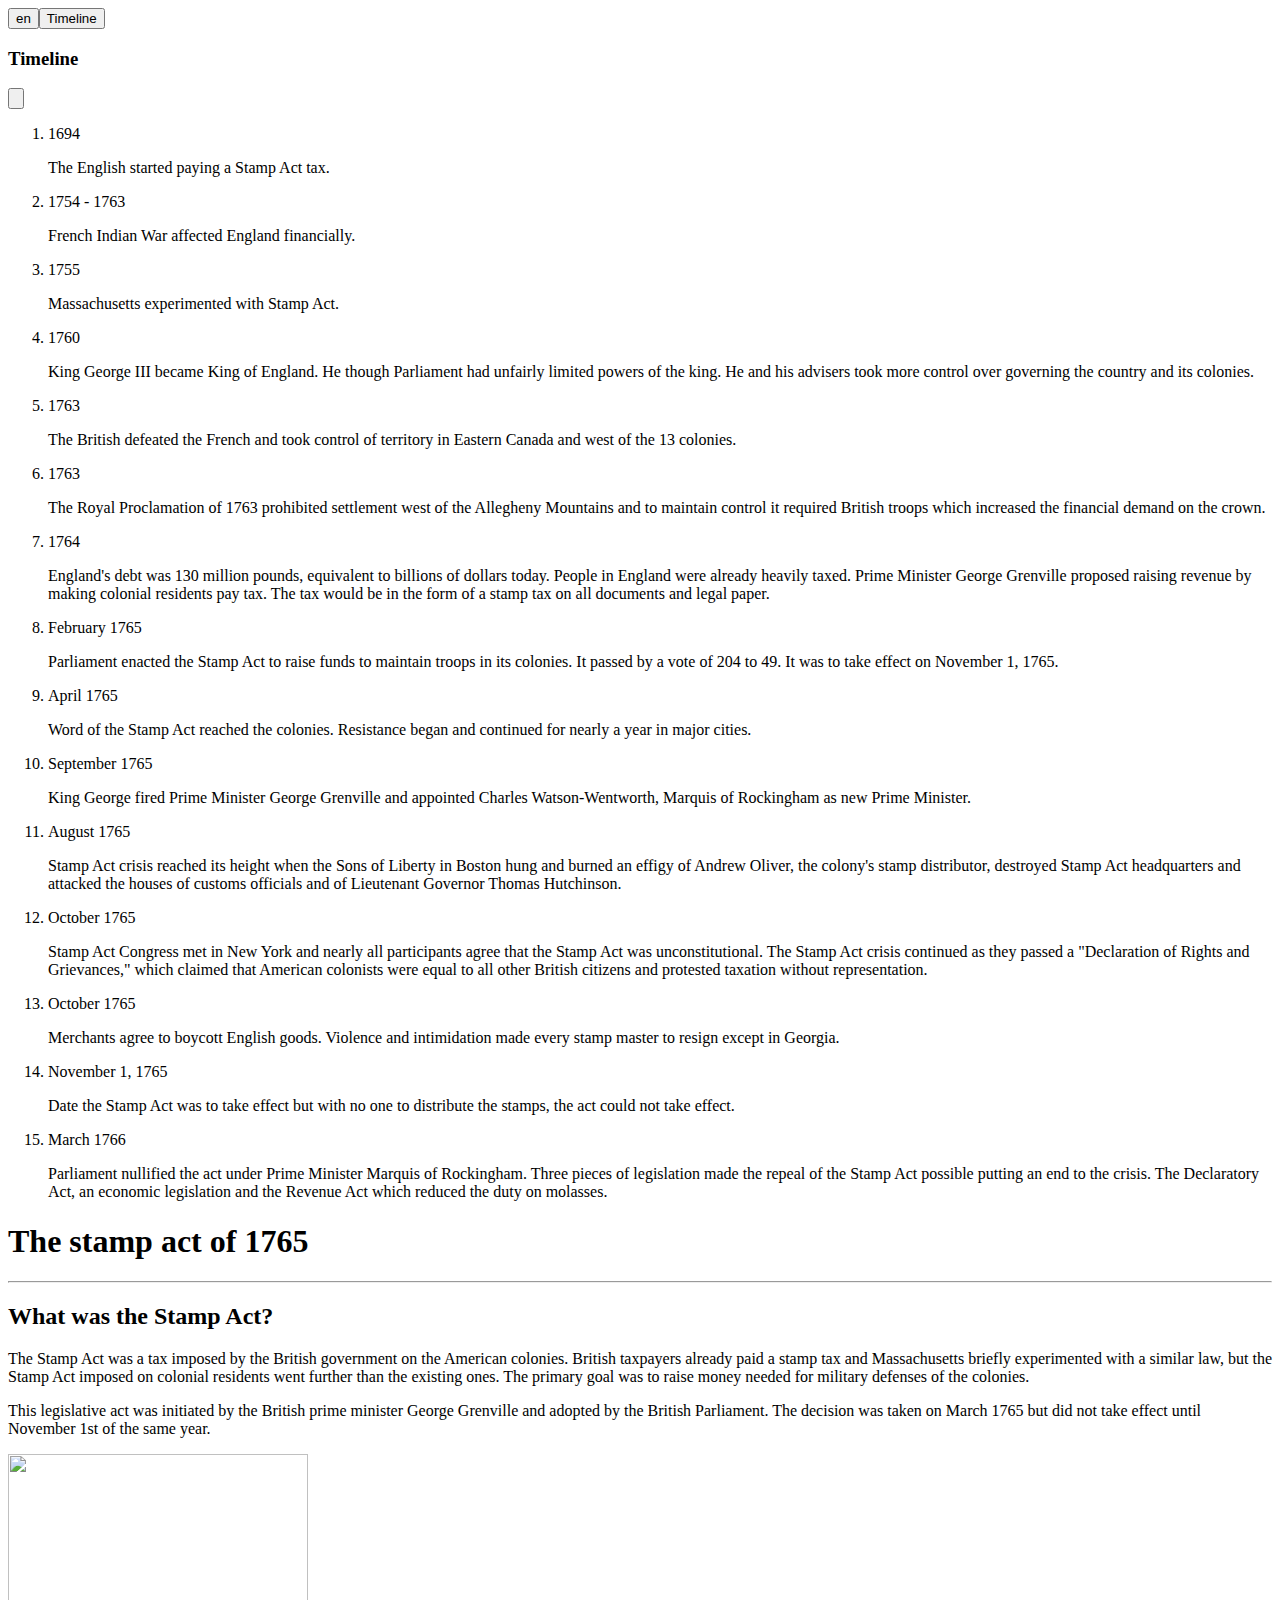
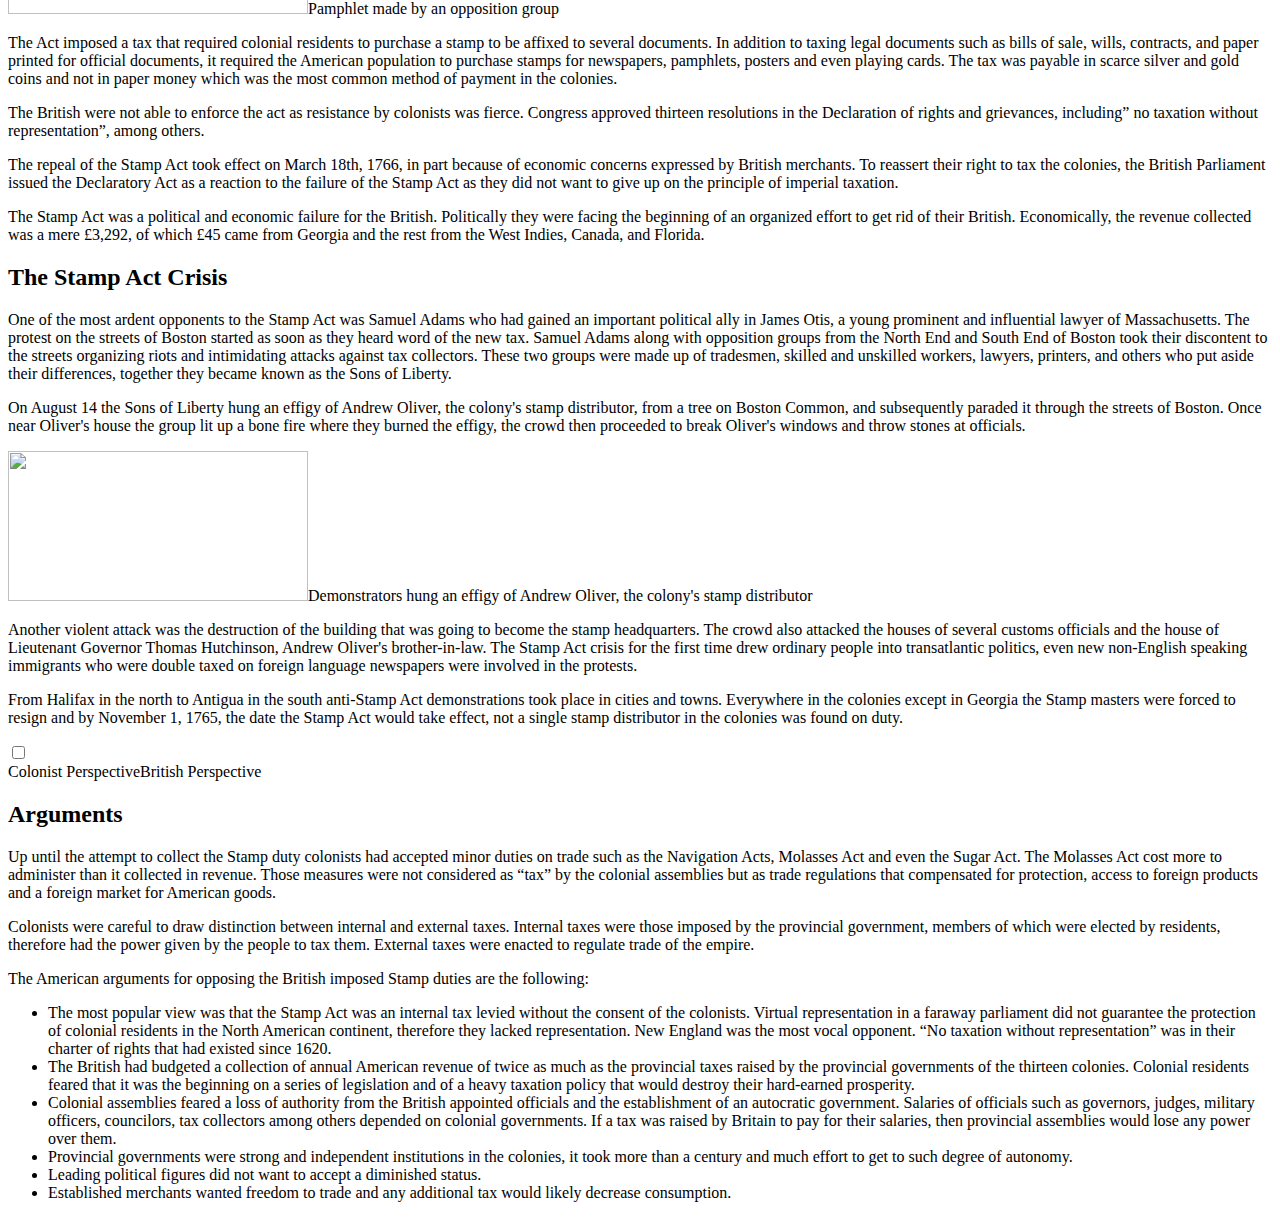
==== index.html @ 54abba81 "Add files via upload" ====
<!DOCTYPE html><html lang="en"><head><meta charSet="utf-8"/><meta name="viewport" content="width=device-width, initial-scale=1"/><link rel="stylesheet" href="/_next/static/css/0689f781d659d242.css" crossorigin="" data-precedence="next"/><link rel="stylesheet" href="/_next/static/css/688a9a206cc1bc36.css" crossorigin="" data-precedence="next"/><link rel="preload" as="script" fetchPriority="low" href="/_next/static/chunks/webpack-dbb4dcdb8c41336b.js" crossorigin=""/><script src="/_next/static/chunks/fd9d1056-8694cfbdb5e70934.js" async="" crossorigin=""></script><script src="/_next/static/chunks/938-66af11d7ed139218.js" async="" crossorigin=""></script><script src="/_next/static/chunks/main-app-c7d48d15ab368534.js" async="" crossorigin=""></script><script src="/_next/static/chunks/890-fb00c95ef7a32b62.js" async=""></script><script src="/_next/static/chunks/368-fab481331f37215b.js" async=""></script><script src="/_next/static/chunks/app/page-f4590b560f188d69.js" async=""></script><script src="/_next/static/chunks/app/layout-08ededf517c34bcc.js" async=""></script><title>The stamp act of 1765</title><meta name="description" content="A website about the stamp act."/><link rel="icon" href="/favicon.ico" type="image/x-icon" sizes="167x192"/><script src="/_next/static/chunks/polyfills-c67a75d1b6f99dc8.js" crossorigin="" noModule=""></script></head><body class="text-gray-800"><button class="select-none w-10 h-8 fixed uppercase top-4 left-4 border-2 border-gray-500 rounded bg-gray-100 hover:border-blue-500 hover:border-[3px]">en</button><button class="block fixed top-4 right-4 text-white bg-blue-700 hover:bg-blue-800 font-medium rounded-lg text-sm px-5 py-2.5 text-center" type="button">Timeline</button><div class="__className_e66fe9 hidden"><div class="flex overflow-y-auto overflow-x-hidden fixed top-0 right-0 left-0 z-50 justify-center items-center w-full md:inset-0 h-full bg-black bg-opacity-35"><div class="relative p-4 w-full max-w-4xl"><div class="relative bg-white rounded-lg shadow"><div class="flex items-center justify-between p-4 border-b rounded-t"><h3 class="text-xl font-semibold text-gray-900">Timeline</h3><button type="button" class="text-gray-400 bg-transparent hover:bg-gray-200 hover:text-gray-900 rounded-lg text-sm w-8 h-8 ms-auto inline-flex justify-center items-center"><svg class="w-3 h-3" aria-hidden="true" xmlns="http://www.w3.org/2000/svg" fill="none" viewBox="0 0 14 14"><path stroke="currentColor" stroke-linecap="round" stroke-linejoin="round" stroke-width="2" d="m1 1 6 6m0 0 6 6M7 7l6-6M7 7l-6 6"></path></svg></button></div><div class="p-4 pt-8 space-y-4 overflow-y-scroll max-h-[32rem] mx-6 no-scrollbar"><ol class="relative border-s border-gray-300"><li class="mb-8 ms-4"><div class="absolute w-3 h-3 bg-gray-400 rounded-full mt-1.5 -start-1.5 border-2 border-white"></div><time class="mb-1 text-sm font-normal leading-none text-gray-400">1694</time><p class="text-base font-normal text-gray-500">The English started paying a Stamp Act tax.</p></li><li class="mb-8 ms-4"><div class="absolute w-3 h-3 bg-gray-400 rounded-full mt-1.5 -start-1.5 border-2 border-white"></div><time class="mb-1 text-sm font-normal leading-none text-gray-400">1754 - 1763</time><p class="text-base font-normal text-gray-500">French Indian War affected England financially.</p></li><li class="mb-8 ms-4"><div class="absolute w-3 h-3 bg-gray-400 rounded-full mt-1.5 -start-1.5 border-2 border-white"></div><time class="mb-1 text-sm font-normal leading-none text-gray-400">1755</time><p class="text-base font-normal text-gray-500">Massachusetts experimented with Stamp Act.</p></li><li class="mb-8 ms-4"><div class="absolute w-3 h-3 bg-gray-400 rounded-full mt-1.5 -start-1.5 border-2 border-white"></div><time class="mb-1 text-sm font-normal leading-none text-gray-400">1760</time><p class="text-base font-normal text-gray-500">King George III became King of England. He though Parliament had unfairly limited powers of the king. He and his advisers took more control over governing the country and its colonies.</p></li><li class="mb-8 ms-4"><div class="absolute w-3 h-3 bg-gray-400 rounded-full mt-1.5 -start-1.5 border-2 border-white"></div><time class="mb-1 text-sm font-normal leading-none text-gray-400">1763</time><p class="text-base font-normal text-gray-500">The British defeated the French and took control of territory in Eastern Canada and west of the 13 colonies.</p></li><li class="mb-8 ms-4"><div class="absolute w-3 h-3 bg-gray-400 rounded-full mt-1.5 -start-1.5 border-2 border-white"></div><time class="mb-1 text-sm font-normal leading-none text-gray-400">1763</time><p class="text-base font-normal text-gray-500">The Royal Proclamation of 1763 prohibited settlement west of the Allegheny Mountains and to maintain control it required British troops which increased the financial demand on the crown.</p></li><li class="mb-8 ms-4"><div class="absolute w-3 h-3 bg-gray-400 rounded-full mt-1.5 -start-1.5 border-2 border-white"></div><time class="mb-1 text-sm font-normal leading-none text-gray-400">1764</time><p class="text-base font-normal text-gray-500">England&#x27;s debt was 130 million pounds, equivalent to billions of dollars today. People in England were already heavily taxed. Prime Minister George Grenville proposed raising revenue by making colonial residents pay tax. The tax would be in the form of a stamp tax on all documents and legal paper.</p></li><li class="mb-8 ms-4"><div class="absolute w-3 h-3 bg-gray-400 rounded-full mt-1.5 -start-1.5 border-2 border-white"></div><time class="mb-1 text-sm font-normal leading-none text-gray-400">February 1765</time><p class="text-base font-normal text-gray-500">Parliament enacted the Stamp Act to raise funds to maintain troops in its colonies. It passed by a vote of 204 to 49. It was to take effect on November 1, 1765.</p></li><li class="mb-8 ms-4"><div class="absolute w-3 h-3 bg-gray-400 rounded-full mt-1.5 -start-1.5 border-2 border-white"></div><time class="mb-1 text-sm font-normal leading-none text-gray-400">April 1765</time><p class="text-base font-normal text-gray-500">Word of the Stamp Act reached the colonies. Resistance began and continued for nearly a year in major cities.</p></li><li class="mb-8 ms-4"><div class="absolute w-3 h-3 bg-gray-400 rounded-full mt-1.5 -start-1.5 border-2 border-white"></div><time class="mb-1 text-sm font-normal leading-none text-gray-400">September 1765</time><p class="text-base font-normal text-gray-500">King George fired Prime Minister George Grenville and appointed Charles Watson-Wentworth, Marquis of Rockingham as new Prime Minister.</p></li><li class="mb-8 ms-4"><div class="absolute w-3 h-3 bg-gray-400 rounded-full mt-1.5 -start-1.5 border-2 border-white"></div><time class="mb-1 text-sm font-normal leading-none text-gray-400">August 1765</time><p class="text-base font-normal text-gray-500">Stamp Act crisis reached its height when the Sons of Liberty in Boston hung and burned an effigy of Andrew Oliver, the colony&#x27;s stamp distributor, destroyed Stamp Act headquarters and attacked the houses of customs officials and of Lieutenant Governor Thomas Hutchinson.</p></li><li class="mb-8 ms-4"><div class="absolute w-3 h-3 bg-gray-400 rounded-full mt-1.5 -start-1.5 border-2 border-white"></div><time class="mb-1 text-sm font-normal leading-none text-gray-400">October 1765</time><p class="text-base font-normal text-gray-500">Stamp Act Congress met in New York and nearly all participants agree that the Stamp Act was unconstitutional. The Stamp Act crisis continued as they passed a &quot;Declaration of Rights and Grievances,&quot; which claimed that American colonists were equal to all other British citizens and protested taxation without representation.</p></li><li class="mb-8 ms-4"><div class="absolute w-3 h-3 bg-gray-400 rounded-full mt-1.5 -start-1.5 border-2 border-white"></div><time class="mb-1 text-sm font-normal leading-none text-gray-400">October 1765</time><p class="text-base font-normal text-gray-500">Merchants agree to boycott English goods. Violence and intimidation made every stamp master to resign except in Georgia.</p></li><li class="mb-8 ms-4"><div class="absolute w-3 h-3 bg-gray-400 rounded-full mt-1.5 -start-1.5 border-2 border-white"></div><time class="mb-1 text-sm font-normal leading-none text-gray-400">November 1, 1765</time><p class="text-base font-normal text-gray-500">Date the Stamp Act was to take effect but with no one to distribute the stamps, the act could not take effect.</p></li><li class="mb-8 ms-4"><div class="absolute w-3 h-3 bg-gray-400 rounded-full mt-1.5 -start-1.5 border-2 border-white"></div><time class="mb-1 text-sm font-normal leading-none text-gray-400">March 1766</time><p class="text-base font-normal text-gray-500">Parliament nullified the act under Prime Minister Marquis of Rockingham. Three pieces of legislation made the repeal of the Stamp Act possible putting an end to the crisis. The Declaratory Act, an economic legislation and the Revenue Act which reduced the duty on molasses.</p></li></ol></div></div></div></div></div><main class="flex flex-col justify-center items-center py-20"><div class="__className_497750"><h1 class="uppercase text-5xl font-bold">The stamp act of 1765</h1></div><hr class="h-[2px] w-60 my-12 border-0 bg-gray-400 rounded"/><div class="__className_e66fe9"><div class="prose prose-gray"><h2>What was the Stamp Act?</h2><p>The Stamp Act was a tax imposed by the British government on the American colonies. British taxpayers already paid a stamp tax and Massachusetts briefly experimented with a similar law, but the Stamp Act imposed on colonial residents went further than the existing ones. The primary goal was to raise money needed for military defenses of the colonies.</p><p>This legislative act was initiated by the British prime minister George Grenville and adopted by the British Parliament. The decision was taken on March 1765 but did not take effect until November 1st of the same year.</p><div class="float-left mr-3 text-center text-wrap max-w-[300px] leading-tight"><img loading="lazy" width="300" height="160" decoding="async" data-nimg="1" class="rounded" style="color:transparent" srcSet="/_next/image?url=%2Fpamphlet.png&amp;w=384&amp;q=75 1x, /_next/image?url=%2Fpamphlet.png&amp;w=640&amp;q=75 2x" src="/_next/image?url=%2Fpamphlet.png&amp;w=640&amp;q=75"/><text class="italic text-sm">Pamphlet made by an opposition group</text></div><p>The Act imposed a tax that required colonial residents to purchase a stamp to be affixed to several documents. In addition to taxing legal documents such as bills of sale, wills, contracts, and paper printed for official documents, it required the American population to purchase stamps for newspapers, pamphlets, posters and even playing cards.  The tax was payable in scarce silver and gold coins and not in paper money which was the most common method of payment in the colonies.</p><p>The British were not able to enforce the act as resistance by colonists was fierce. Congress approved thirteen resolutions in the Declaration of rights and grievances, including” no taxation without representation”, among others.</p><p>The repeal of the Stamp Act took effect on March 18th, 1766, in part because of economic concerns expressed by British merchants. To reassert their right to tax the colonies, the British Parliament issued the Declaratory Act as a reaction to the failure of the Stamp Act as they did not want to give up on the principle of imperial taxation.</p><p>The Stamp Act was a political and economic failure for the British. Politically they were facing the beginning of an organized effort to get rid of their British. Economically, the revenue collected was a mere £3,292, of which £45 came from Georgia and the rest from the West Indies, Canada, and Florida.</p><h2>The Stamp Act Crisis</h2><p>One of the most ardent opponents to the Stamp Act was Samuel Adams who had gained an important political ally in James Otis, a young prominent and influential lawyer of Massachusetts. The protest on the streets of Boston started as soon as they heard word of the new tax. Samuel Adams along with opposition groups from the North End and South End of Boston took their discontent to the streets organizing riots and intimidating attacks against tax collectors. These two groups were made up of tradesmen, skilled and unskilled workers, lawyers, printers, and others who put aside their differences, together they became known as the Sons of Liberty.</p><p>On August 14 the Sons of Liberty hung an effigy of Andrew Oliver, the colony&#x27;s stamp distributor, from a tree on Boston Common, and subsequently paraded it through the streets of Boston. Once near Oliver&#x27;s house the group lit up a bone fire where they burned the effigy, the crowd then proceeded to break Oliver&#x27;s windows and throw stones at officials.</p><div class="float-right ml-3 text-center text-wrap max-w-[300px] leading-tight"><img loading="lazy" width="300" height="150" decoding="async" data-nimg="1" class="rounded" style="color:transparent" srcSet="/_next/image?url=%2Fcrisis.jpg&amp;w=384&amp;q=75 1x, /_next/image?url=%2Fcrisis.jpg&amp;w=640&amp;q=75 2x" src="/_next/image?url=%2Fcrisis.jpg&amp;w=640&amp;q=75"/><text class="italic text-sm">Demonstrators hung an effigy of Andrew Oliver, the colony&#x27;s stamp distributor</text></div><p>Another violent attack was the destruction of the building that was going to become the stamp headquarters. The crowd also attacked the houses of several customs officials and the house of Lieutenant Governor Thomas Hutchinson, Andrew Oliver&#x27;s brother-in-law. The Stamp Act crisis for the first time drew ordinary people into transatlantic politics, even new non-English speaking immigrants who were double taxed on foreign language newspapers were involved in the protests.</p><p>From Halifax in the north to Antigua in the south anti-Stamp Act demonstrations took place in cities and towns. Everywhere in the colonies except in Georgia the Stamp masters were forced to resign and by November 1, 1765, the date the Stamp Act would take effect, not a single stamp distributor in the colonies was found on duty.</p></div></div><div class="py-8"><label class="relative inline-flex items-center cursor-pointer mb-4"><input type="checkbox" class="sr-only peer" value=""/><div class="flex justify-strech w-80 h-7 py-[1px] bg-red-500 rounded peer peer-checked:after:translate-x-full after:content-[&#x27;&#x27;] after:absolute after:top-[2px] after:start-[2px] after:bg-white after:border-gray-200 after:border after:rounded after:h-6 after:w-[9.85rem] after:transition-all peer-checked:bg-blue-500"><span class="z-10 flex-1 text-center select-none">Colonist Perspective</span><span class="z-10 flex-1 text-center select-none">British Perspective</span></div></label></div><div class="__className_e66fe9"><div class="prose prose-gray"><h2>Arguments</h2><p>Up until the attempt to collect the Stamp duty colonists had accepted minor duties on trade such as the Navigation Acts, Molasses Act and even the Sugar Act. The Molasses Act cost more to administer than it collected in revenue. Those measures were not considered as “tax” by the colonial assemblies but as trade regulations that compensated for protection, access to foreign products and a foreign market for American goods.</p><p>Colonists were careful to draw distinction between internal and external taxes. Internal taxes were those imposed by the provincial government, members of which were elected by residents, therefore had the power given by the people to tax them. External taxes were enacted to regulate trade of the empire.</p><p>The American arguments for opposing the British imposed Stamp duties are the following:</p><ul class="marker:text-gray-500"><li>The most popular view was that the Stamp Act was an internal tax levied without the consent of the colonists. Virtual representation in a faraway parliament did not guarantee the protection of colonial residents in the North American continent, therefore they lacked representation. New England was the most vocal opponent. “No taxation without representation” was in their charter of rights that had existed since 1620.</li><li>The British had budgeted a collection of annual American revenue of twice as much as the provincial taxes raised by the provincial governments of the thirteen colonies. Colonial residents feared that it was the beginning on a series of legislation and of a heavy taxation policy that would destroy their hard-earned prosperity.</li><li>Colonial assemblies feared a loss of authority from the British appointed officials and the establishment of an autocratic government.  Salaries of officials such as governors, judges, military officers, councilors, tax collectors among others depended on colonial governments. If a tax was raised by Britain to pay for their salaries, then provincial assemblies would lose any power over them.</li><li>Provincial governments were strong and independent institutions in the colonies, it took more than a century and much effort to get to such degree of autonomy.</li><li>Leading political figures did not want to accept a diminished status.</li><li>Established merchants wanted freedom to trade and any additional tax would likely decrease consumption.</li></ul></div></div></main><script src="/_next/static/chunks/webpack-dbb4dcdb8c41336b.js" crossorigin="" async=""></script><script>(self.__next_f=self.__next_f||[]).push([0]);self.__next_f.push([2,null])</script><script>self.__next_f.push([1,"1:HL[\"/_next/static/css/0689f781d659d242.css\",\"style\",{\"crossOrigin\":\"\"}]\n0:\"$L2\"\n"])</script><script>self.__next_f.push([1,"3:HL[\"/_next/static/css/688a9a206cc1bc36.css\",\"style\",{\"crossOrigin\":\"\"}]\n"])</script><script>self.__next_f.push([1,"4:I[7690,[],\"\"]\n6:I[7831,[],\"\"]\n7:I[9154,[\"890\",\"static/chunks/890-fb00c95ef7a32b62.js\",\"368\",\"static/chunks/368-fab481331f37215b.js\",\"931\",\"static/chunks/app/page-f4590b560f188d69.js\"],\"\"]\n8:I[3890,[\"890\",\"static/chunks/890-fb00c95ef7a32b62.js\",\"185\",\"static/chunks/app/layout-08ededf517c34bcc.js\"],\"Provider\"]\n9:I[5613,[],\"\"]\na:I[1778,[],\"\"]\nc:I[8955,[],\"\"]\n"])</script><script>self.__next_f.push([1,"2:[[[\"$\",\"link\",\"0\",{\"rel\":\"stylesheet\",\"href\":\"/_next/static/css/0689f781d659d242.css\",\"precedence\":\"next\",\"crossOrigin\":\"\"}]],[\"$\",\"$L4\",null,{\"buildId\":\"sUIEGLhdnTBSguRv0knmg\",\"assetPrefix\":\"\",\"initialCanonicalUrl\":\"/\",\"initialTree\":[\"\",{\"children\":[\"__PAGE__\",{}]},\"$undefined\",\"$undefined\",true],\"initialSeedData\":[\"\",{\"children\":[\"__PAGE__\",{},[\"$L5\",[\"$\",\"$L6\",null,{\"propsForComponent\":{\"params\":{}},\"Component\":\"$7\",\"isStaticGeneration\":true}],null]]},[null,[\"$\",\"html\",null,{\"lang\":\"en\",\"children\":[\"$\",\"body\",null,{\"className\":\"text-gray-800\",\"children\":[\"$\",\"$L8\",null,{\"children\":[\"$\",\"$L9\",null,{\"parallelRouterKey\":\"children\",\"segmentPath\":[\"children\"],\"loading\":\"$undefined\",\"loadingStyles\":\"$undefined\",\"loadingScripts\":\"$undefined\",\"hasLoading\":false,\"error\":\"$undefined\",\"errorStyles\":\"$undefined\",\"errorScripts\":\"$undefined\",\"template\":[\"$\",\"$La\",null,{}],\"templateStyles\":\"$undefined\",\"templateScripts\":\"$undefined\",\"notFound\":[[\"$\",\"title\",null,{\"children\":\"404: This page could not be found.\"}],[\"$\",\"div\",null,{\"style\":{\"fontFamily\":\"system-ui,\\\"Segoe UI\\\",Roboto,Helvetica,Arial,sans-serif,\\\"Apple Color Emoji\\\",\\\"Segoe UI Emoji\\\"\",\"height\":\"100vh\",\"textAlign\":\"center\",\"display\":\"flex\",\"flexDirection\":\"column\",\"alignItems\":\"center\",\"justifyContent\":\"center\"},\"children\":[\"$\",\"div\",null,{\"children\":[[\"$\",\"style\",null,{\"dangerouslySetInnerHTML\":{\"__html\":\"body{color:#000;background:#fff;margin:0}.next-error-h1{border-right:1px solid rgba(0,0,0,.3)}@media (prefers-color-scheme:dark){body{color:#fff;background:#000}.next-error-h1{border-right:1px solid rgba(255,255,255,.3)}}\"}}],[\"$\",\"h1\",null,{\"className\":\"next-error-h1\",\"style\":{\"display\":\"inline-block\",\"margin\":\"0 20px 0 0\",\"padding\":\"0 23px 0 0\",\"fontSize\":24,\"fontWeight\":500,\"verticalAlign\":\"top\",\"lineHeight\":\"49px\"},\"children\":\"404\"}],[\"$\",\"div\",null,{\"style\":{\"display\":\"inline-block\"},\"children\":[\"$\",\"h2\",null,{\"style\":{\"fontSize\":14,\"fontWeight\":400,\"lineHeight\":\"49px\",\"margin\":0},\"children\":\"This page could not be found.\"}]}]]}]}]],\"notFoundStyles\":[],\"styles\":[[\"$\",\"link\",\"0\",{\"rel\":\"stylesheet\",\"href\":\"/_next/static/css/688a9a206cc1bc36.css\",\"precedence\":\"next\",\"crossOrigin\":\"\"}]]}]}]}]}],null]],\"initialHead\":[false,\"$Lb\"],\"globalErrorComponent\":\"$c\"}]]\n"])</script><script>self.__next_f.push([1,"b:[[\"$\",\"meta\",\"0\",{\"name\":\"viewport\",\"content\":\"width=device-width, initial-scale=1\"}],[\"$\",\"meta\",\"1\",{\"charSet\":\"utf-8\"}],[\"$\",\"title\",\"2\",{\"children\":\"The stamp act of 1765\"}],[\"$\",\"meta\",\"3\",{\"name\":\"description\",\"content\":\"A website about the stamp act.\"}],[\"$\",\"link\",\"4\",{\"rel\":\"icon\",\"href\":\"/favicon.ico\",\"type\":\"image/x-icon\",\"sizes\":\"167x192\"}]]\n5:null\n"])</script><script>self.__next_f.push([1,""])</script></body></html>
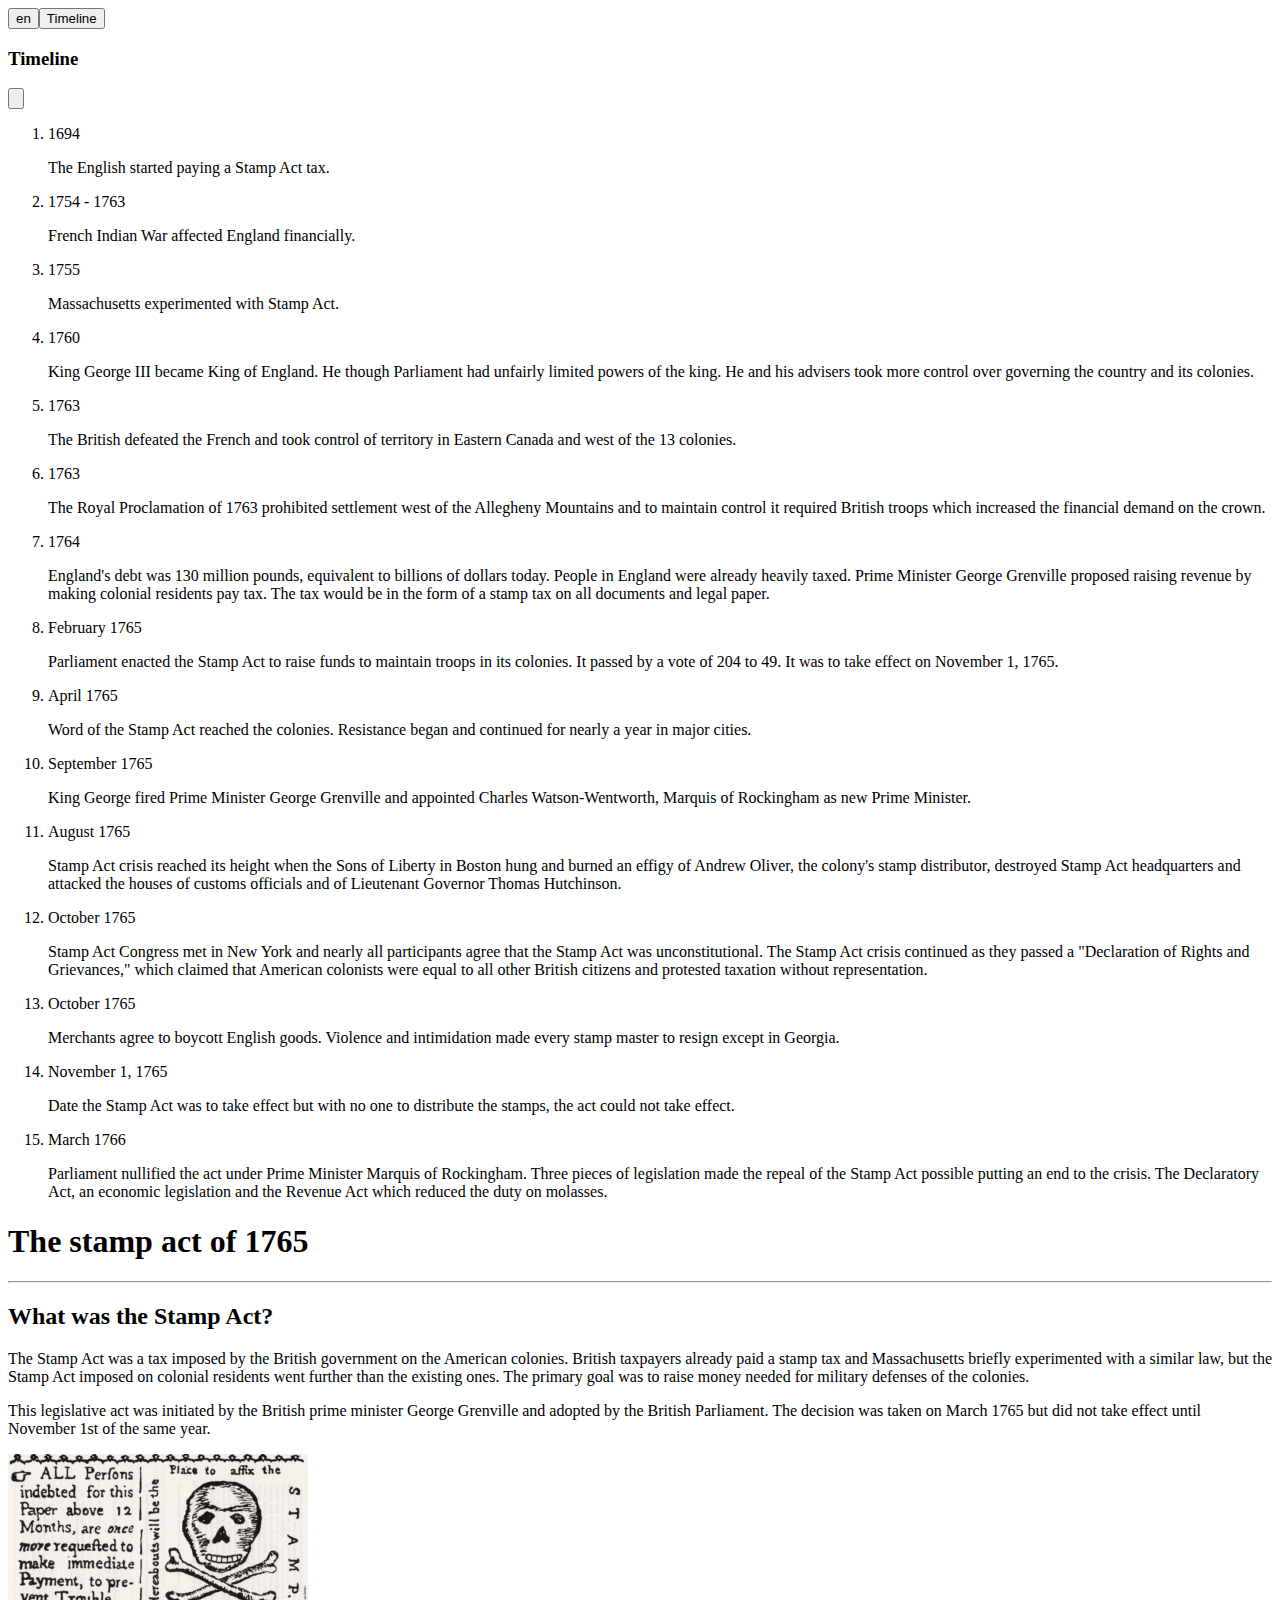
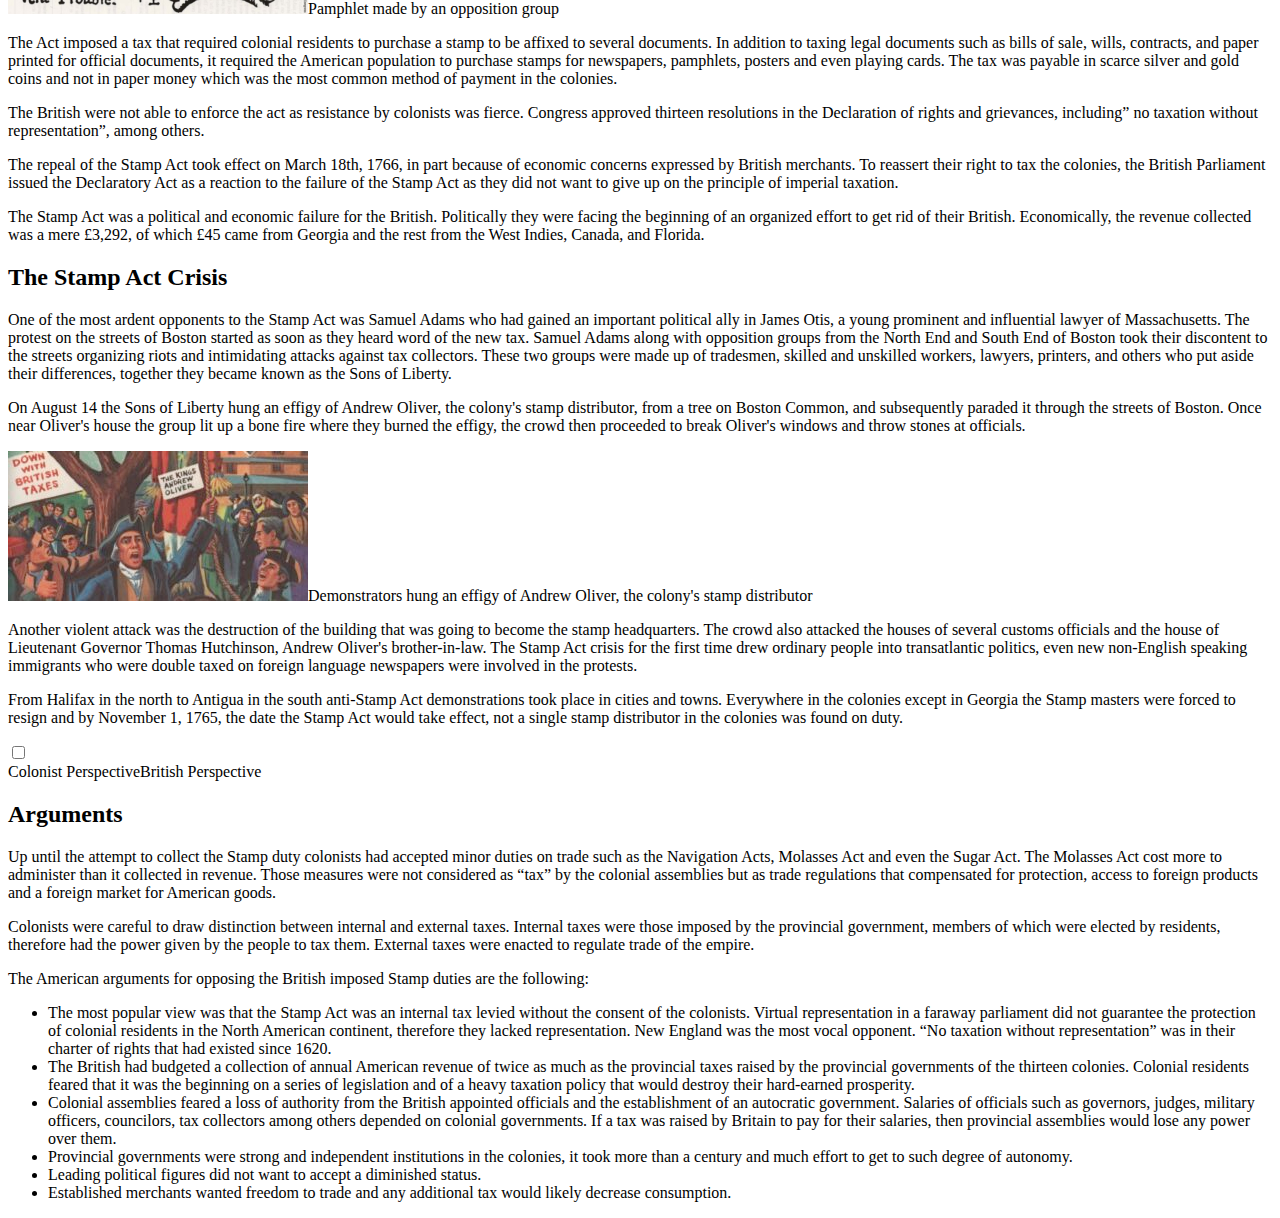
==== commit 8b6efdb7: "commit 3" ====
--- a/index.html
+++ b/index.html
@@ -1 +1 @@
-<!DOCTYPE html><html lang="en"><head><meta charSet="utf-8"/><meta name="viewport" content="width=device-width, initial-scale=1"/><link rel="stylesheet" href="/_next/static/css/0689f781d659d242.css" crossorigin="" data-precedence="next"/><link rel="stylesheet" href="/_next/static/css/688a9a206cc1bc36.css" crossorigin="" data-precedence="next"/><link rel="preload" as="script" fetchPriority="low" href="/_next/static/chunks/webpack-dbb4dcdb8c41336b.js" crossorigin=""/><script src="/_next/static/chunks/fd9d1056-8694cfbdb5e70934.js" async="" crossorigin=""></script><script src="/_next/static/chunks/938-66af11d7ed139218.js" async="" crossorigin=""></script><script src="/_next/static/chunks/main-app-c7d48d15ab368534.js" async="" crossorigin=""></script><script src="/_next/static/chunks/890-fb00c95ef7a32b62.js" async=""></script><script src="/_next/static/chunks/368-fab481331f37215b.js" async=""></script><script src="/_next/static/chunks/app/page-f4590b560f188d69.js" async=""></script><script src="/_next/static/chunks/app/layout-08ededf517c34bcc.js" async=""></script><title>The stamp act of 1765</title><meta name="description" content="A website about the stamp act."/><link rel="icon" href="/favicon.ico" type="image/x-icon" sizes="167x192"/><script src="/_next/static/chunks/polyfills-c67a75d1b6f99dc8.js" crossorigin="" noModule=""></script></head><body class="text-gray-800"><button class="select-none w-10 h-8 fixed uppercase top-4 left-4 border-2 border-gray-500 rounded bg-gray-100 hover:border-blue-500 hover:border-[3px]">en</button><button class="block fixed top-4 right-4 text-white bg-blue-700 hover:bg-blue-800 font-medium rounded-lg text-sm px-5 py-2.5 text-center" type="button">Timeline</button><div class="__className_e66fe9 hidden"><div class="flex overflow-y-auto overflow-x-hidden fixed top-0 right-0 left-0 z-50 justify-center items-center w-full md:inset-0 h-full bg-black bg-opacity-35"><div class="relative p-4 w-full max-w-4xl"><div class="relative bg-white rounded-lg shadow"><div class="flex items-center justify-between p-4 border-b rounded-t"><h3 class="text-xl font-semibold text-gray-900">Timeline</h3><button type="button" class="text-gray-400 bg-transparent hover:bg-gray-200 hover:text-gray-900 rounded-lg text-sm w-8 h-8 ms-auto inline-flex justify-center items-center"><svg class="w-3 h-3" aria-hidden="true" xmlns="http://www.w3.org/2000/svg" fill="none" viewBox="0 0 14 14"><path stroke="currentColor" stroke-linecap="round" stroke-linejoin="round" stroke-width="2" d="m1 1 6 6m0 0 6 6M7 7l6-6M7 7l-6 6"></path></svg></button></div><div class="p-4 pt-8 space-y-4 overflow-y-scroll max-h-[32rem] mx-6 no-scrollbar"><ol class="relative border-s border-gray-300"><li class="mb-8 ms-4"><div class="absolute w-3 h-3 bg-gray-400 rounded-full mt-1.5 -start-1.5 border-2 border-white"></div><time class="mb-1 text-sm font-normal leading-none text-gray-400">1694</time><p class="text-base font-normal text-gray-500">The English started paying a Stamp Act tax.</p></li><li class="mb-8 ms-4"><div class="absolute w-3 h-3 bg-gray-400 rounded-full mt-1.5 -start-1.5 border-2 border-white"></div><time class="mb-1 text-sm font-normal leading-none text-gray-400">1754 - 1763</time><p class="text-base font-normal text-gray-500">French Indian War affected England financially.</p></li><li class="mb-8 ms-4"><div class="absolute w-3 h-3 bg-gray-400 rounded-full mt-1.5 -start-1.5 border-2 border-white"></div><time class="mb-1 text-sm font-normal leading-none text-gray-400">1755</time><p class="text-base font-normal text-gray-500">Massachusetts experimented with Stamp Act.</p></li><li class="mb-8 ms-4"><div class="absolute w-3 h-3 bg-gray-400 rounded-full mt-1.5 -start-1.5 border-2 border-white"></div><time class="mb-1 text-sm font-normal leading-none text-gray-400">1760</time><p class="text-base font-normal text-gray-500">King George III became King of England. He though Parliament had unfairly limited powers of the king. He and his advisers took more control over governing the country and its colonies.</p></li><li class="mb-8 ms-4"><div class="absolute w-3 h-3 bg-gray-400 rounded-full mt-1.5 -start-1.5 border-2 border-white"></div><time class="mb-1 text-sm font-normal leading-none text-gray-400">1763</time><p class="text-base font-normal text-gray-500">The British defeated the French and took control of territory in Eastern Canada and west of the 13 colonies.</p></li><li class="mb-8 ms-4"><div class="absolute w-3 h-3 bg-gray-400 rounded-full mt-1.5 -start-1.5 border-2 border-white"></div><time class="mb-1 text-sm font-normal leading-none text-gray-400">1763</time><p class="text-base font-normal text-gray-500">The Royal Proclamation of 1763 prohibited settlement west of the Allegheny Mountains and to maintain control it required British troops which increased the financial demand on the crown.</p></li><li class="mb-8 ms-4"><div class="absolute w-3 h-3 bg-gray-400 rounded-full mt-1.5 -start-1.5 border-2 border-white"></div><time class="mb-1 text-sm font-normal leading-none text-gray-400">1764</time><p class="text-base font-normal text-gray-500">England&#x27;s debt was 130 million pounds, equivalent to billions of dollars today. People in England were already heavily taxed. Prime Minister George Grenville proposed raising revenue by making colonial residents pay tax. The tax would be in the form of a stamp tax on all documents and legal paper.</p></li><li class="mb-8 ms-4"><div class="absolute w-3 h-3 bg-gray-400 rounded-full mt-1.5 -start-1.5 border-2 border-white"></div><time class="mb-1 text-sm font-normal leading-none text-gray-400">February 1765</time><p class="text-base font-normal text-gray-500">Parliament enacted the Stamp Act to raise funds to maintain troops in its colonies. It passed by a vote of 204 to 49. It was to take effect on November 1, 1765.</p></li><li class="mb-8 ms-4"><div class="absolute w-3 h-3 bg-gray-400 rounded-full mt-1.5 -start-1.5 border-2 border-white"></div><time class="mb-1 text-sm font-normal leading-none text-gray-400">April 1765</time><p class="text-base font-normal text-gray-500">Word of the Stamp Act reached the colonies. Resistance began and continued for nearly a year in major cities.</p></li><li class="mb-8 ms-4"><div class="absolute w-3 h-3 bg-gray-400 rounded-full mt-1.5 -start-1.5 border-2 border-white"></div><time class="mb-1 text-sm font-normal leading-none text-gray-400">September 1765</time><p class="text-base font-normal text-gray-500">King George fired Prime Minister George Grenville and appointed Charles Watson-Wentworth, Marquis of Rockingham as new Prime Minister.</p></li><li class="mb-8 ms-4"><div class="absolute w-3 h-3 bg-gray-400 rounded-full mt-1.5 -start-1.5 border-2 border-white"></div><time class="mb-1 text-sm font-normal leading-none text-gray-400">August 1765</time><p class="text-base font-normal text-gray-500">Stamp Act crisis reached its height when the Sons of Liberty in Boston hung and burned an effigy of Andrew Oliver, the colony&#x27;s stamp distributor, destroyed Stamp Act headquarters and attacked the houses of customs officials and of Lieutenant Governor Thomas Hutchinson.</p></li><li class="mb-8 ms-4"><div class="absolute w-3 h-3 bg-gray-400 rounded-full mt-1.5 -start-1.5 border-2 border-white"></div><time class="mb-1 text-sm font-normal leading-none text-gray-400">October 1765</time><p class="text-base font-normal text-gray-500">Stamp Act Congress met in New York and nearly all participants agree that the Stamp Act was unconstitutional. The Stamp Act crisis continued as they passed a &quot;Declaration of Rights and Grievances,&quot; which claimed that American colonists were equal to all other British citizens and protested taxation without representation.</p></li><li class="mb-8 ms-4"><div class="absolute w-3 h-3 bg-gray-400 rounded-full mt-1.5 -start-1.5 border-2 border-white"></div><time class="mb-1 text-sm font-normal leading-none text-gray-400">October 1765</time><p class="text-base font-normal text-gray-500">Merchants agree to boycott English goods. Violence and intimidation made every stamp master to resign except in Georgia.</p></li><li class="mb-8 ms-4"><div class="absolute w-3 h-3 bg-gray-400 rounded-full mt-1.5 -start-1.5 border-2 border-white"></div><time class="mb-1 text-sm font-normal leading-none text-gray-400">November 1, 1765</time><p class="text-base font-normal text-gray-500">Date the Stamp Act was to take effect but with no one to distribute the stamps, the act could not take effect.</p></li><li class="mb-8 ms-4"><div class="absolute w-3 h-3 bg-gray-400 rounded-full mt-1.5 -start-1.5 border-2 border-white"></div><time class="mb-1 text-sm font-normal leading-none text-gray-400">March 1766</time><p class="text-base font-normal text-gray-500">Parliament nullified the act under Prime Minister Marquis of Rockingham. Three pieces of legislation made the repeal of the Stamp Act possible putting an end to the crisis. The Declaratory Act, an economic legislation and the Revenue Act which reduced the duty on molasses.</p></li></ol></div></div></div></div></div><main class="flex flex-col justify-center items-center py-20"><div class="__className_497750"><h1 class="uppercase text-5xl font-bold">The stamp act of 1765</h1></div><hr class="h-[2px] w-60 my-12 border-0 bg-gray-400 rounded"/><div class="__className_e66fe9"><div class="prose prose-gray"><h2>What was the Stamp Act?</h2><p>The Stamp Act was a tax imposed by the British government on the American colonies. British taxpayers already paid a stamp tax and Massachusetts briefly experimented with a similar law, but the Stamp Act imposed on colonial residents went further than the existing ones. The primary goal was to raise money needed for military defenses of the colonies.</p><p>This legislative act was initiated by the British prime minister George Grenville and adopted by the British Parliament. The decision was taken on March 1765 but did not take effect until November 1st of the same year.</p><div class="float-left mr-3 text-center text-wrap max-w-[300px] leading-tight"><img loading="lazy" width="300" height="160" decoding="async" data-nimg="1" class="rounded" style="color:transparent" srcSet="/_next/image?url=%2Fpamphlet.png&amp;w=384&amp;q=75 1x, /_next/image?url=%2Fpamphlet.png&amp;w=640&amp;q=75 2x" src="/_next/image?url=%2Fpamphlet.png&amp;w=640&amp;q=75"/><text class="italic text-sm">Pamphlet made by an opposition group</text></div><p>The Act imposed a tax that required colonial residents to purchase a stamp to be affixed to several documents. In addition to taxing legal documents such as bills of sale, wills, contracts, and paper printed for official documents, it required the American population to purchase stamps for newspapers, pamphlets, posters and even playing cards.  The tax was payable in scarce silver and gold coins and not in paper money which was the most common method of payment in the colonies.</p><p>The British were not able to enforce the act as resistance by colonists was fierce. Congress approved thirteen resolutions in the Declaration of rights and grievances, including” no taxation without representation”, among others.</p><p>The repeal of the Stamp Act took effect on March 18th, 1766, in part because of economic concerns expressed by British merchants. To reassert their right to tax the colonies, the British Parliament issued the Declaratory Act as a reaction to the failure of the Stamp Act as they did not want to give up on the principle of imperial taxation.</p><p>The Stamp Act was a political and economic failure for the British. Politically they were facing the beginning of an organized effort to get rid of their British. Economically, the revenue collected was a mere £3,292, of which £45 came from Georgia and the rest from the West Indies, Canada, and Florida.</p><h2>The Stamp Act Crisis</h2><p>One of the most ardent opponents to the Stamp Act was Samuel Adams who had gained an important political ally in James Otis, a young prominent and influential lawyer of Massachusetts. The protest on the streets of Boston started as soon as they heard word of the new tax. Samuel Adams along with opposition groups from the North End and South End of Boston took their discontent to the streets organizing riots and intimidating attacks against tax collectors. These two groups were made up of tradesmen, skilled and unskilled workers, lawyers, printers, and others who put aside their differences, together they became known as the Sons of Liberty.</p><p>On August 14 the Sons of Liberty hung an effigy of Andrew Oliver, the colony&#x27;s stamp distributor, from a tree on Boston Common, and subsequently paraded it through the streets of Boston. Once near Oliver&#x27;s house the group lit up a bone fire where they burned the effigy, the crowd then proceeded to break Oliver&#x27;s windows and throw stones at officials.</p><div class="float-right ml-3 text-center text-wrap max-w-[300px] leading-tight"><img loading="lazy" width="300" height="150" decoding="async" data-nimg="1" class="rounded" style="color:transparent" srcSet="/_next/image?url=%2Fcrisis.jpg&amp;w=384&amp;q=75 1x, /_next/image?url=%2Fcrisis.jpg&amp;w=640&amp;q=75 2x" src="/_next/image?url=%2Fcrisis.jpg&amp;w=640&amp;q=75"/><text class="italic text-sm">Demonstrators hung an effigy of Andrew Oliver, the colony&#x27;s stamp distributor</text></div><p>Another violent attack was the destruction of the building that was going to become the stamp headquarters. The crowd also attacked the houses of several customs officials and the house of Lieutenant Governor Thomas Hutchinson, Andrew Oliver&#x27;s brother-in-law. The Stamp Act crisis for the first time drew ordinary people into transatlantic politics, even new non-English speaking immigrants who were double taxed on foreign language newspapers were involved in the protests.</p><p>From Halifax in the north to Antigua in the south anti-Stamp Act demonstrations took place in cities and towns. Everywhere in the colonies except in Georgia the Stamp masters were forced to resign and by November 1, 1765, the date the Stamp Act would take effect, not a single stamp distributor in the colonies was found on duty.</p></div></div><div class="py-8"><label class="relative inline-flex items-center cursor-pointer mb-4"><input type="checkbox" class="sr-only peer" value=""/><div class="flex justify-strech w-80 h-7 py-[1px] bg-red-500 rounded peer peer-checked:after:translate-x-full after:content-[&#x27;&#x27;] after:absolute after:top-[2px] after:start-[2px] after:bg-white after:border-gray-200 after:border after:rounded after:h-6 after:w-[9.85rem] after:transition-all peer-checked:bg-blue-500"><span class="z-10 flex-1 text-center select-none">Colonist Perspective</span><span class="z-10 flex-1 text-center select-none">British Perspective</span></div></label></div><div class="__className_e66fe9"><div class="prose prose-gray"><h2>Arguments</h2><p>Up until the attempt to collect the Stamp duty colonists had accepted minor duties on trade such as the Navigation Acts, Molasses Act and even the Sugar Act. The Molasses Act cost more to administer than it collected in revenue. Those measures were not considered as “tax” by the colonial assemblies but as trade regulations that compensated for protection, access to foreign products and a foreign market for American goods.</p><p>Colonists were careful to draw distinction between internal and external taxes. Internal taxes were those imposed by the provincial government, members of which were elected by residents, therefore had the power given by the people to tax them. External taxes were enacted to regulate trade of the empire.</p><p>The American arguments for opposing the British imposed Stamp duties are the following:</p><ul class="marker:text-gray-500"><li>The most popular view was that the Stamp Act was an internal tax levied without the consent of the colonists. Virtual representation in a faraway parliament did not guarantee the protection of colonial residents in the North American continent, therefore they lacked representation. New England was the most vocal opponent. “No taxation without representation” was in their charter of rights that had existed since 1620.</li><li>The British had budgeted a collection of annual American revenue of twice as much as the provincial taxes raised by the provincial governments of the thirteen colonies. Colonial residents feared that it was the beginning on a series of legislation and of a heavy taxation policy that would destroy their hard-earned prosperity.</li><li>Colonial assemblies feared a loss of authority from the British appointed officials and the establishment of an autocratic government.  Salaries of officials such as governors, judges, military officers, councilors, tax collectors among others depended on colonial governments. If a tax was raised by Britain to pay for their salaries, then provincial assemblies would lose any power over them.</li><li>Provincial governments were strong and independent institutions in the colonies, it took more than a century and much effort to get to such degree of autonomy.</li><li>Leading political figures did not want to accept a diminished status.</li><li>Established merchants wanted freedom to trade and any additional tax would likely decrease consumption.</li></ul></div></div></main><script src="/_next/static/chunks/webpack-dbb4dcdb8c41336b.js" crossorigin="" async=""></script><script>(self.__next_f=self.__next_f||[]).push([0]);self.__next_f.push([2,null])</script><script>self.__next_f.push([1,"1:HL[\"/_next/static/css/0689f781d659d242.css\",\"style\",{\"crossOrigin\":\"\"}]\n0:\"$L2\"\n"])</script><script>self.__next_f.push([1,"3:HL[\"/_next/static/css/688a9a206cc1bc36.css\",\"style\",{\"crossOrigin\":\"\"}]\n"])</script><script>self.__next_f.push([1,"4:I[7690,[],\"\"]\n6:I[7831,[],\"\"]\n7:I[9154,[\"890\",\"static/chunks/890-fb00c95ef7a32b62.js\",\"368\",\"static/chunks/368-fab481331f37215b.js\",\"931\",\"static/chunks/app/page-f4590b560f188d69.js\"],\"\"]\n8:I[3890,[\"890\",\"static/chunks/890-fb00c95ef7a32b62.js\",\"185\",\"static/chunks/app/layout-08ededf517c34bcc.js\"],\"Provider\"]\n9:I[5613,[],\"\"]\na:I[1778,[],\"\"]\nc:I[8955,[],\"\"]\n"])</script><script>self.__next_f.push([1,"2:[[[\"$\",\"link\",\"0\",{\"rel\":\"stylesheet\",\"href\":\"/_next/static/css/0689f781d659d242.css\",\"precedence\":\"next\",\"crossOrigin\":\"\"}]],[\"$\",\"$L4\",null,{\"buildId\":\"sUIEGLhdnTBSguRv0knmg\",\"assetPrefix\":\"\",\"initialCanonicalUrl\":\"/\",\"initialTree\":[\"\",{\"children\":[\"__PAGE__\",{}]},\"$undefined\",\"$undefined\",true],\"initialSeedData\":[\"\",{\"children\":[\"__PAGE__\",{},[\"$L5\",[\"$\",\"$L6\",null,{\"propsForComponent\":{\"params\":{}},\"Component\":\"$7\",\"isStaticGeneration\":true}],null]]},[null,[\"$\",\"html\",null,{\"lang\":\"en\",\"children\":[\"$\",\"body\",null,{\"className\":\"text-gray-800\",\"children\":[\"$\",\"$L8\",null,{\"children\":[\"$\",\"$L9\",null,{\"parallelRouterKey\":\"children\",\"segmentPath\":[\"children\"],\"loading\":\"$undefined\",\"loadingStyles\":\"$undefined\",\"loadingScripts\":\"$undefined\",\"hasLoading\":false,\"error\":\"$undefined\",\"errorStyles\":\"$undefined\",\"errorScripts\":\"$undefined\",\"template\":[\"$\",\"$La\",null,{}],\"templateStyles\":\"$undefined\",\"templateScripts\":\"$undefined\",\"notFound\":[[\"$\",\"title\",null,{\"children\":\"404: This page could not be found.\"}],[\"$\",\"div\",null,{\"style\":{\"fontFamily\":\"system-ui,\\\"Segoe UI\\\",Roboto,Helvetica,Arial,sans-serif,\\\"Apple Color Emoji\\\",\\\"Segoe UI Emoji\\\"\",\"height\":\"100vh\",\"textAlign\":\"center\",\"display\":\"flex\",\"flexDirection\":\"column\",\"alignItems\":\"center\",\"justifyContent\":\"center\"},\"children\":[\"$\",\"div\",null,{\"children\":[[\"$\",\"style\",null,{\"dangerouslySetInnerHTML\":{\"__html\":\"body{color:#000;background:#fff;margin:0}.next-error-h1{border-right:1px solid rgba(0,0,0,.3)}@media (prefers-color-scheme:dark){body{color:#fff;background:#000}.next-error-h1{border-right:1px solid rgba(255,255,255,.3)}}\"}}],[\"$\",\"h1\",null,{\"className\":\"next-error-h1\",\"style\":{\"display\":\"inline-block\",\"margin\":\"0 20px 0 0\",\"padding\":\"0 23px 0 0\",\"fontSize\":24,\"fontWeight\":500,\"verticalAlign\":\"top\",\"lineHeight\":\"49px\"},\"children\":\"404\"}],[\"$\",\"div\",null,{\"style\":{\"display\":\"inline-block\"},\"children\":[\"$\",\"h2\",null,{\"style\":{\"fontSize\":14,\"fontWeight\":400,\"lineHeight\":\"49px\",\"margin\":0},\"children\":\"This page could not be found.\"}]}]]}]}]],\"notFoundStyles\":[],\"styles\":[[\"$\",\"link\",\"0\",{\"rel\":\"stylesheet\",\"href\":\"/_next/static/css/688a9a206cc1bc36.css\",\"precedence\":\"next\",\"crossOrigin\":\"\"}]]}]}]}]}],null]],\"initialHead\":[false,\"$Lb\"],\"globalErrorComponent\":\"$c\"}]]\n"])</script><script>self.__next_f.push([1,"b:[[\"$\",\"meta\",\"0\",{\"name\":\"viewport\",\"content\":\"width=device-width, initial-scale=1\"}],[\"$\",\"meta\",\"1\",{\"charSet\":\"utf-8\"}],[\"$\",\"title\",\"2\",{\"children\":\"The stamp act of 1765\"}],[\"$\",\"meta\",\"3\",{\"name\":\"description\",\"content\":\"A website about the stamp act.\"}],[\"$\",\"link\",\"4\",{\"rel\":\"icon\",\"href\":\"/favicon.ico\",\"type\":\"image/x-icon\",\"sizes\":\"167x192\"}]]\n5:null\n"])</script><script>self.__next_f.push([1,""])</script></body></html>+<!DOCTYPE html><html lang="en"><head><meta charSet="utf-8"/><meta name="viewport" content="width=device-width, initial-scale=1"/><link rel="stylesheet" href="/nativeamerican/_next/static/css/0689f781d659d242.css" crossorigin="" data-precedence="next"/><link rel="stylesheet" href="/nativeamerican/_next/static/css/17f85f535a35e293.css" crossorigin="" data-precedence="next"/><link rel="preload" as="script" fetchPriority="low" href="/nativeamerican/_next/static/chunks/webpack-9d243a9f6c671301.js" crossorigin=""/><script src="/nativeamerican/_next/static/chunks/fd9d1056-8694cfbdb5e70934.js" async="" crossorigin=""></script><script src="/nativeamerican/_next/static/chunks/938-2a7bdd0e2d7b58f5.js" async="" crossorigin=""></script><script src="/nativeamerican/_next/static/chunks/main-app-c7d48d15ab368534.js" async="" crossorigin=""></script><script src="/nativeamerican/_next/static/chunks/890-fb00c95ef7a32b62.js" async=""></script><script src="/nativeamerican/_next/static/chunks/368-55e3840cad0429fb.js" async=""></script><script src="/nativeamerican/_next/static/chunks/app/page-f33c531d24175fa9.js" async=""></script><script src="/nativeamerican/_next/static/chunks/app/layout-08ededf517c34bcc.js" async=""></script><title>The stamp act of 1765</title><meta name="description" content="A website about the stamp act."/><link rel="icon" href="/nativeamerican/favicon.ico" type="image/x-icon" sizes="167x192"/><script src="/nativeamerican/_next/static/chunks/polyfills-c67a75d1b6f99dc8.js" crossorigin="" noModule=""></script></head><body class="text-gray-800"><button class="select-none w-10 h-8 fixed uppercase top-4 left-4 border-2 border-gray-500 rounded bg-gray-100 hover:border-blue-500 hover:border-[3px]">en</button><button class="block fixed top-4 right-4 text-white bg-blue-700 hover:bg-blue-800 font-medium rounded-lg text-sm px-5 py-2.5 text-center" type="button">Timeline</button><div class="__className_051475 hidden"><div class="flex overflow-y-auto overflow-x-hidden fixed top-0 right-0 left-0 z-50 justify-center items-center w-full md:inset-0 h-full bg-black bg-opacity-35"><div class="relative p-4 w-full max-w-4xl"><div class="relative bg-white rounded-lg shadow"><div class="flex items-center justify-between p-4 border-b rounded-t"><h3 class="text-xl font-semibold text-gray-900">Timeline</h3><button type="button" class="text-gray-400 bg-transparent hover:bg-gray-200 hover:text-gray-900 rounded-lg text-sm w-8 h-8 ms-auto inline-flex justify-center items-center"><svg class="w-3 h-3" aria-hidden="true" xmlns="http://www.w3.org/2000/svg" fill="none" viewBox="0 0 14 14"><path stroke="currentColor" stroke-linecap="round" stroke-linejoin="round" stroke-width="2" d="m1 1 6 6m0 0 6 6M7 7l6-6M7 7l-6 6"></path></svg></button></div><div class="p-4 pt-8 space-y-4 overflow-y-scroll max-h-[32rem] mx-6 no-scrollbar"><ol class="relative border-s border-gray-300"><li class="mb-8 ms-4"><div class="absolute w-3 h-3 bg-gray-400 rounded-full mt-1.5 -start-1.5 border-2 border-white"></div><time class="mb-1 text-sm font-normal leading-none text-gray-400">1694</time><p class="text-base font-normal text-gray-500">The English started paying a Stamp Act tax.</p></li><li class="mb-8 ms-4"><div class="absolute w-3 h-3 bg-gray-400 rounded-full mt-1.5 -start-1.5 border-2 border-white"></div><time class="mb-1 text-sm font-normal leading-none text-gray-400">1754 - 1763</time><p class="text-base font-normal text-gray-500">French Indian War affected England financially.</p></li><li class="mb-8 ms-4"><div class="absolute w-3 h-3 bg-gray-400 rounded-full mt-1.5 -start-1.5 border-2 border-white"></div><time class="mb-1 text-sm font-normal leading-none text-gray-400">1755</time><p class="text-base font-normal text-gray-500">Massachusetts experimented with Stamp Act.</p></li><li class="mb-8 ms-4"><div class="absolute w-3 h-3 bg-gray-400 rounded-full mt-1.5 -start-1.5 border-2 border-white"></div><time class="mb-1 text-sm font-normal leading-none text-gray-400">1760</time><p class="text-base font-normal text-gray-500">King George III became King of England. He though Parliament had unfairly limited powers of the king. He and his advisers took more control over governing the country and its colonies.</p></li><li class="mb-8 ms-4"><div class="absolute w-3 h-3 bg-gray-400 rounded-full mt-1.5 -start-1.5 border-2 border-white"></div><time class="mb-1 text-sm font-normal leading-none text-gray-400">1763</time><p class="text-base font-normal text-gray-500">The British defeated the French and took control of territory in Eastern Canada and west of the 13 colonies.</p></li><li class="mb-8 ms-4"><div class="absolute w-3 h-3 bg-gray-400 rounded-full mt-1.5 -start-1.5 border-2 border-white"></div><time class="mb-1 text-sm font-normal leading-none text-gray-400">1763</time><p class="text-base font-normal text-gray-500">The Royal Proclamation of 1763 prohibited settlement west of the Allegheny Mountains and to maintain control it required British troops which increased the financial demand on the crown.</p></li><li class="mb-8 ms-4"><div class="absolute w-3 h-3 bg-gray-400 rounded-full mt-1.5 -start-1.5 border-2 border-white"></div><time class="mb-1 text-sm font-normal leading-none text-gray-400">1764</time><p class="text-base font-normal text-gray-500">England&#x27;s debt was 130 million pounds, equivalent to billions of dollars today. People in England were already heavily taxed. Prime Minister George Grenville proposed raising revenue by making colonial residents pay tax. The tax would be in the form of a stamp tax on all documents and legal paper.</p></li><li class="mb-8 ms-4"><div class="absolute w-3 h-3 bg-gray-400 rounded-full mt-1.5 -start-1.5 border-2 border-white"></div><time class="mb-1 text-sm font-normal leading-none text-gray-400">February 1765</time><p class="text-base font-normal text-gray-500">Parliament enacted the Stamp Act to raise funds to maintain troops in its colonies. It passed by a vote of 204 to 49. It was to take effect on November 1, 1765.</p></li><li class="mb-8 ms-4"><div class="absolute w-3 h-3 bg-gray-400 rounded-full mt-1.5 -start-1.5 border-2 border-white"></div><time class="mb-1 text-sm font-normal leading-none text-gray-400">April 1765</time><p class="text-base font-normal text-gray-500">Word of the Stamp Act reached the colonies. Resistance began and continued for nearly a year in major cities.</p></li><li class="mb-8 ms-4"><div class="absolute w-3 h-3 bg-gray-400 rounded-full mt-1.5 -start-1.5 border-2 border-white"></div><time class="mb-1 text-sm font-normal leading-none text-gray-400">September 1765</time><p class="text-base font-normal text-gray-500">King George fired Prime Minister George Grenville and appointed Charles Watson-Wentworth, Marquis of Rockingham as new Prime Minister.</p></li><li class="mb-8 ms-4"><div class="absolute w-3 h-3 bg-gray-400 rounded-full mt-1.5 -start-1.5 border-2 border-white"></div><time class="mb-1 text-sm font-normal leading-none text-gray-400">August 1765</time><p class="text-base font-normal text-gray-500">Stamp Act crisis reached its height when the Sons of Liberty in Boston hung and burned an effigy of Andrew Oliver, the colony&#x27;s stamp distributor, destroyed Stamp Act headquarters and attacked the houses of customs officials and of Lieutenant Governor Thomas Hutchinson.</p></li><li class="mb-8 ms-4"><div class="absolute w-3 h-3 bg-gray-400 rounded-full mt-1.5 -start-1.5 border-2 border-white"></div><time class="mb-1 text-sm font-normal leading-none text-gray-400">October 1765</time><p class="text-base font-normal text-gray-500">Stamp Act Congress met in New York and nearly all participants agree that the Stamp Act was unconstitutional. The Stamp Act crisis continued as they passed a &quot;Declaration of Rights and Grievances,&quot; which claimed that American colonists were equal to all other British citizens and protested taxation without representation.</p></li><li class="mb-8 ms-4"><div class="absolute w-3 h-3 bg-gray-400 rounded-full mt-1.5 -start-1.5 border-2 border-white"></div><time class="mb-1 text-sm font-normal leading-none text-gray-400">October 1765</time><p class="text-base font-normal text-gray-500">Merchants agree to boycott English goods. Violence and intimidation made every stamp master to resign except in Georgia.</p></li><li class="mb-8 ms-4"><div class="absolute w-3 h-3 bg-gray-400 rounded-full mt-1.5 -start-1.5 border-2 border-white"></div><time class="mb-1 text-sm font-normal leading-none text-gray-400">November 1, 1765</time><p class="text-base font-normal text-gray-500">Date the Stamp Act was to take effect but with no one to distribute the stamps, the act could not take effect.</p></li><li class="mb-8 ms-4"><div class="absolute w-3 h-3 bg-gray-400 rounded-full mt-1.5 -start-1.5 border-2 border-white"></div><time class="mb-1 text-sm font-normal leading-none text-gray-400">March 1766</time><p class="text-base font-normal text-gray-500">Parliament nullified the act under Prime Minister Marquis of Rockingham. Three pieces of legislation made the repeal of the Stamp Act possible putting an end to the crisis. The Declaratory Act, an economic legislation and the Revenue Act which reduced the duty on molasses.</p></li></ol></div></div></div></div></div><main class="flex flex-col justify-center items-center py-20"><div class="__className_49ff9c"><h1 class="uppercase text-5xl font-bold">The stamp act of 1765</h1></div><hr class="h-[2px] w-60 my-12 border-0 bg-gray-400 rounded"/><div class="__className_051475"><div class="prose prose-gray"><h2>What was the Stamp Act?</h2><p>The Stamp Act was a tax imposed by the British government on the American colonies. British taxpayers already paid a stamp tax and Massachusetts briefly experimented with a similar law, but the Stamp Act imposed on colonial residents went further than the existing ones. The primary goal was to raise money needed for military defenses of the colonies.</p><p>This legislative act was initiated by the British prime minister George Grenville and adopted by the British Parliament. The decision was taken on March 1765 but did not take effect until November 1st of the same year.</p><div class="float-left mr-3 text-center text-wrap max-w-[300px] leading-tight"><img loading="lazy" width="300" height="160" decoding="async" data-nimg="1" class="rounded" style="color:transparent" src="/pamphlet.png"/><text class="italic text-sm">Pamphlet made by an opposition group</text></div><p>The Act imposed a tax that required colonial residents to purchase a stamp to be affixed to several documents. In addition to taxing legal documents such as bills of sale, wills, contracts, and paper printed for official documents, it required the American population to purchase stamps for newspapers, pamphlets, posters and even playing cards.  The tax was payable in scarce silver and gold coins and not in paper money which was the most common method of payment in the colonies.</p><p>The British were not able to enforce the act as resistance by colonists was fierce. Congress approved thirteen resolutions in the Declaration of rights and grievances, including” no taxation without representation”, among others.</p><p>The repeal of the Stamp Act took effect on March 18th, 1766, in part because of economic concerns expressed by British merchants. To reassert their right to tax the colonies, the British Parliament issued the Declaratory Act as a reaction to the failure of the Stamp Act as they did not want to give up on the principle of imperial taxation.</p><p>The Stamp Act was a political and economic failure for the British. Politically they were facing the beginning of an organized effort to get rid of their British. Economically, the revenue collected was a mere £3,292, of which £45 came from Georgia and the rest from the West Indies, Canada, and Florida.</p><h2>The Stamp Act Crisis</h2><p>One of the most ardent opponents to the Stamp Act was Samuel Adams who had gained an important political ally in James Otis, a young prominent and influential lawyer of Massachusetts. The protest on the streets of Boston started as soon as they heard word of the new tax. Samuel Adams along with opposition groups from the North End and South End of Boston took their discontent to the streets organizing riots and intimidating attacks against tax collectors. These two groups were made up of tradesmen, skilled and unskilled workers, lawyers, printers, and others who put aside their differences, together they became known as the Sons of Liberty.</p><p>On August 14 the Sons of Liberty hung an effigy of Andrew Oliver, the colony&#x27;s stamp distributor, from a tree on Boston Common, and subsequently paraded it through the streets of Boston. Once near Oliver&#x27;s house the group lit up a bone fire where they burned the effigy, the crowd then proceeded to break Oliver&#x27;s windows and throw stones at officials.</p><div class="float-right ml-3 text-center text-wrap max-w-[300px] leading-tight"><img loading="lazy" width="300" height="150" decoding="async" data-nimg="1" class="rounded" style="color:transparent" src="/crisis.jpg"/><text class="italic text-sm">Demonstrators hung an effigy of Andrew Oliver, the colony&#x27;s stamp distributor</text></div><p>Another violent attack was the destruction of the building that was going to become the stamp headquarters. The crowd also attacked the houses of several customs officials and the house of Lieutenant Governor Thomas Hutchinson, Andrew Oliver&#x27;s brother-in-law. The Stamp Act crisis for the first time drew ordinary people into transatlantic politics, even new non-English speaking immigrants who were double taxed on foreign language newspapers were involved in the protests.</p><p>From Halifax in the north to Antigua in the south anti-Stamp Act demonstrations took place in cities and towns. Everywhere in the colonies except in Georgia the Stamp masters were forced to resign and by November 1, 1765, the date the Stamp Act would take effect, not a single stamp distributor in the colonies was found on duty.</p></div></div><div class="py-8"><label class="relative inline-flex items-center cursor-pointer mb-4"><input type="checkbox" class="sr-only peer" value=""/><div class="flex justify-strech w-80 h-7 py-[1px] bg-red-500 rounded peer peer-checked:after:translate-x-full after:content-[&#x27;&#x27;] after:absolute after:top-[2px] after:start-[2px] after:bg-white after:border-gray-200 after:border after:rounded after:h-6 after:w-[9.85rem] after:transition-all peer-checked:bg-blue-500"><span class="z-10 flex-1 text-center select-none">Colonist Perspective</span><span class="z-10 flex-1 text-center select-none">British Perspective</span></div></label></div><div class="__className_051475"><div class="prose prose-gray"><h2>Arguments</h2><p>Up until the attempt to collect the Stamp duty colonists had accepted minor duties on trade such as the Navigation Acts, Molasses Act and even the Sugar Act. The Molasses Act cost more to administer than it collected in revenue. Those measures were not considered as “tax” by the colonial assemblies but as trade regulations that compensated for protection, access to foreign products and a foreign market for American goods.</p><p>Colonists were careful to draw distinction between internal and external taxes. Internal taxes were those imposed by the provincial government, members of which were elected by residents, therefore had the power given by the people to tax them. External taxes were enacted to regulate trade of the empire.</p><p>The American arguments for opposing the British imposed Stamp duties are the following:</p><ul class="marker:text-gray-500"><li>The most popular view was that the Stamp Act was an internal tax levied without the consent of the colonists. Virtual representation in a faraway parliament did not guarantee the protection of colonial residents in the North American continent, therefore they lacked representation. New England was the most vocal opponent. “No taxation without representation” was in their charter of rights that had existed since 1620.</li><li>The British had budgeted a collection of annual American revenue of twice as much as the provincial taxes raised by the provincial governments of the thirteen colonies. Colonial residents feared that it was the beginning on a series of legislation and of a heavy taxation policy that would destroy their hard-earned prosperity.</li><li>Colonial assemblies feared a loss of authority from the British appointed officials and the establishment of an autocratic government.  Salaries of officials such as governors, judges, military officers, councilors, tax collectors among others depended on colonial governments. If a tax was raised by Britain to pay for their salaries, then provincial assemblies would lose any power over them.</li><li>Provincial governments were strong and independent institutions in the colonies, it took more than a century and much effort to get to such degree of autonomy.</li><li>Leading political figures did not want to accept a diminished status.</li><li>Established merchants wanted freedom to trade and any additional tax would likely decrease consumption.</li></ul></div></div></main><script src="/nativeamerican/_next/static/chunks/webpack-9d243a9f6c671301.js" crossorigin="" async=""></script><script>(self.__next_f=self.__next_f||[]).push([0]);self.__next_f.push([2,null])</script><script>self.__next_f.push([1,"1:HL[\"/nativeamerican/_next/static/css/0689f781d659d242.css\",\"style\",{\"crossOrigin\":\"\"}]\n0:\"$L2\"\n"])</script><script>self.__next_f.push([1,"3:HL[\"/nativeamerican/_next/static/css/17f85f535a35e293.css\",\"style\",{\"crossOrigin\":\"\"}]\n"])</script><script>self.__next_f.push([1,"4:I[7690,[],\"\"]\n6:I[7831,[],\"\"]\n7:I[9154,[\"890\",\"static/chunks/890-fb00c95ef7a32b62.js\",\"368\",\"static/chunks/368-55e3840cad0429fb.js\",\"931\",\"static/chunks/app/page-f33c531d24175fa9.js\"],\"\"]\n8:I[3890,[\"890\",\"static/chunks/890-fb00c95ef7a32b62.js\",\"185\",\"static/chunks/app/layout-08ededf517c34bcc.js\"],\"Provider\"]\n9:I[5613,[],\"\"]\na:I[1778,[],\"\"]\nc:I[8955,[],\"\"]\n"])</script><script>self.__next_f.push([1,"2:[[[\"$\",\"link\",\"0\",{\"rel\":\"stylesheet\",\"href\":\"/nativeamerican/_next/static/css/0689f781d659d242.css\",\"precedence\":\"next\",\"crossOrigin\":\"\"}]],[\"$\",\"$L4\",null,{\"buildId\":\"3qVoet9Ge6GxpXf_auwDW\",\"assetPrefix\":\"/nativeamerican\",\"initialCanonicalUrl\":\"/\",\"initialTree\":[\"\",{\"children\":[\"__PAGE__\",{}]},\"$undefined\",\"$undefined\",true],\"initialSeedData\":[\"\",{\"children\":[\"__PAGE__\",{},[\"$L5\",[\"$\",\"$L6\",null,{\"propsForComponent\":{\"params\":{}},\"Component\":\"$7\",\"isStaticGeneration\":true}],null]]},[null,[\"$\",\"html\",null,{\"lang\":\"en\",\"children\":[\"$\",\"body\",null,{\"className\":\"text-gray-800\",\"children\":[\"$\",\"$L8\",null,{\"children\":[\"$\",\"$L9\",null,{\"parallelRouterKey\":\"children\",\"segmentPath\":[\"children\"],\"loading\":\"$undefined\",\"loadingStyles\":\"$undefined\",\"loadingScripts\":\"$undefined\",\"hasLoading\":false,\"error\":\"$undefined\",\"errorStyles\":\"$undefined\",\"errorScripts\":\"$undefined\",\"template\":[\"$\",\"$La\",null,{}],\"templateStyles\":\"$undefined\",\"templateScripts\":\"$undefined\",\"notFound\":[[\"$\",\"title\",null,{\"children\":\"404: This page could not be found.\"}],[\"$\",\"div\",null,{\"style\":{\"fontFamily\":\"system-ui,\\\"Segoe UI\\\",Roboto,Helvetica,Arial,sans-serif,\\\"Apple Color Emoji\\\",\\\"Segoe UI Emoji\\\"\",\"height\":\"100vh\",\"textAlign\":\"center\",\"display\":\"flex\",\"flexDirection\":\"column\",\"alignItems\":\"center\",\"justifyContent\":\"center\"},\"children\":[\"$\",\"div\",null,{\"children\":[[\"$\",\"style\",null,{\"dangerouslySetInnerHTML\":{\"__html\":\"body{color:#000;background:#fff;margin:0}.next-error-h1{border-right:1px solid rgba(0,0,0,.3)}@media (prefers-color-scheme:dark){body{color:#fff;background:#000}.next-error-h1{border-right:1px solid rgba(255,255,255,.3)}}\"}}],[\"$\",\"h1\",null,{\"className\":\"next-error-h1\",\"style\":{\"display\":\"inline-block\",\"margin\":\"0 20px 0 0\",\"padding\":\"0 23px 0 0\",\"fontSize\":24,\"fontWeight\":500,\"verticalAlign\":\"top\",\"lineHeight\":\"49px\"},\"children\":\"404\"}],[\"$\",\"div\",null,{\"style\":{\"display\":\"inline-block\"},\"children\":[\"$\",\"h2\",null,{\"style\":{\"fontSize\":14,\"fontWeight\":400,\"lineHeight\":\"49px\",\"margin\":0},\"children\":\"This page could not be found.\"}]}]]}]}]],\"notFoundStyles\":[],\"styles\":[[\"$\",\"link\",\"0\",{\"rel\":\"stylesheet\",\"href\":\"/nativeamerican/_next/static/css/17f85f535a35e293.css\",\"precedence\":\"next\",\"crossOrigin\":\"\"}]]}]}]}]}],null]],\"initialHead\":[false,\"$Lb\"],\"globalErrorComponent\":\"$c\"}]]\n"])</script><script>self.__next_f.push([1,"b:[[\"$\",\"meta\",\"0\",{\"name\":\"viewport\",\"content\":\"width=device-width, initial-scale=1\"}],[\"$\",\"meta\",\"1\",{\"charSet\":\"utf-8\"}],[\"$\",\"title\",\"2\",{\"children\":\"The stamp act of 1765\"}],[\"$\",\"meta\",\"3\",{\"name\":\"description\",\"content\":\"A website about the stamp act.\"}],[\"$\",\"link\",\"4\",{\"rel\":\"icon\",\"href\":\"/nativeamerican/favicon.ico\",\"type\":\"image/x-icon\",\"sizes\":\"167x192\"}]]\n5:null\n"])</script><script>self.__next_f.push([1,""])</script></body></html>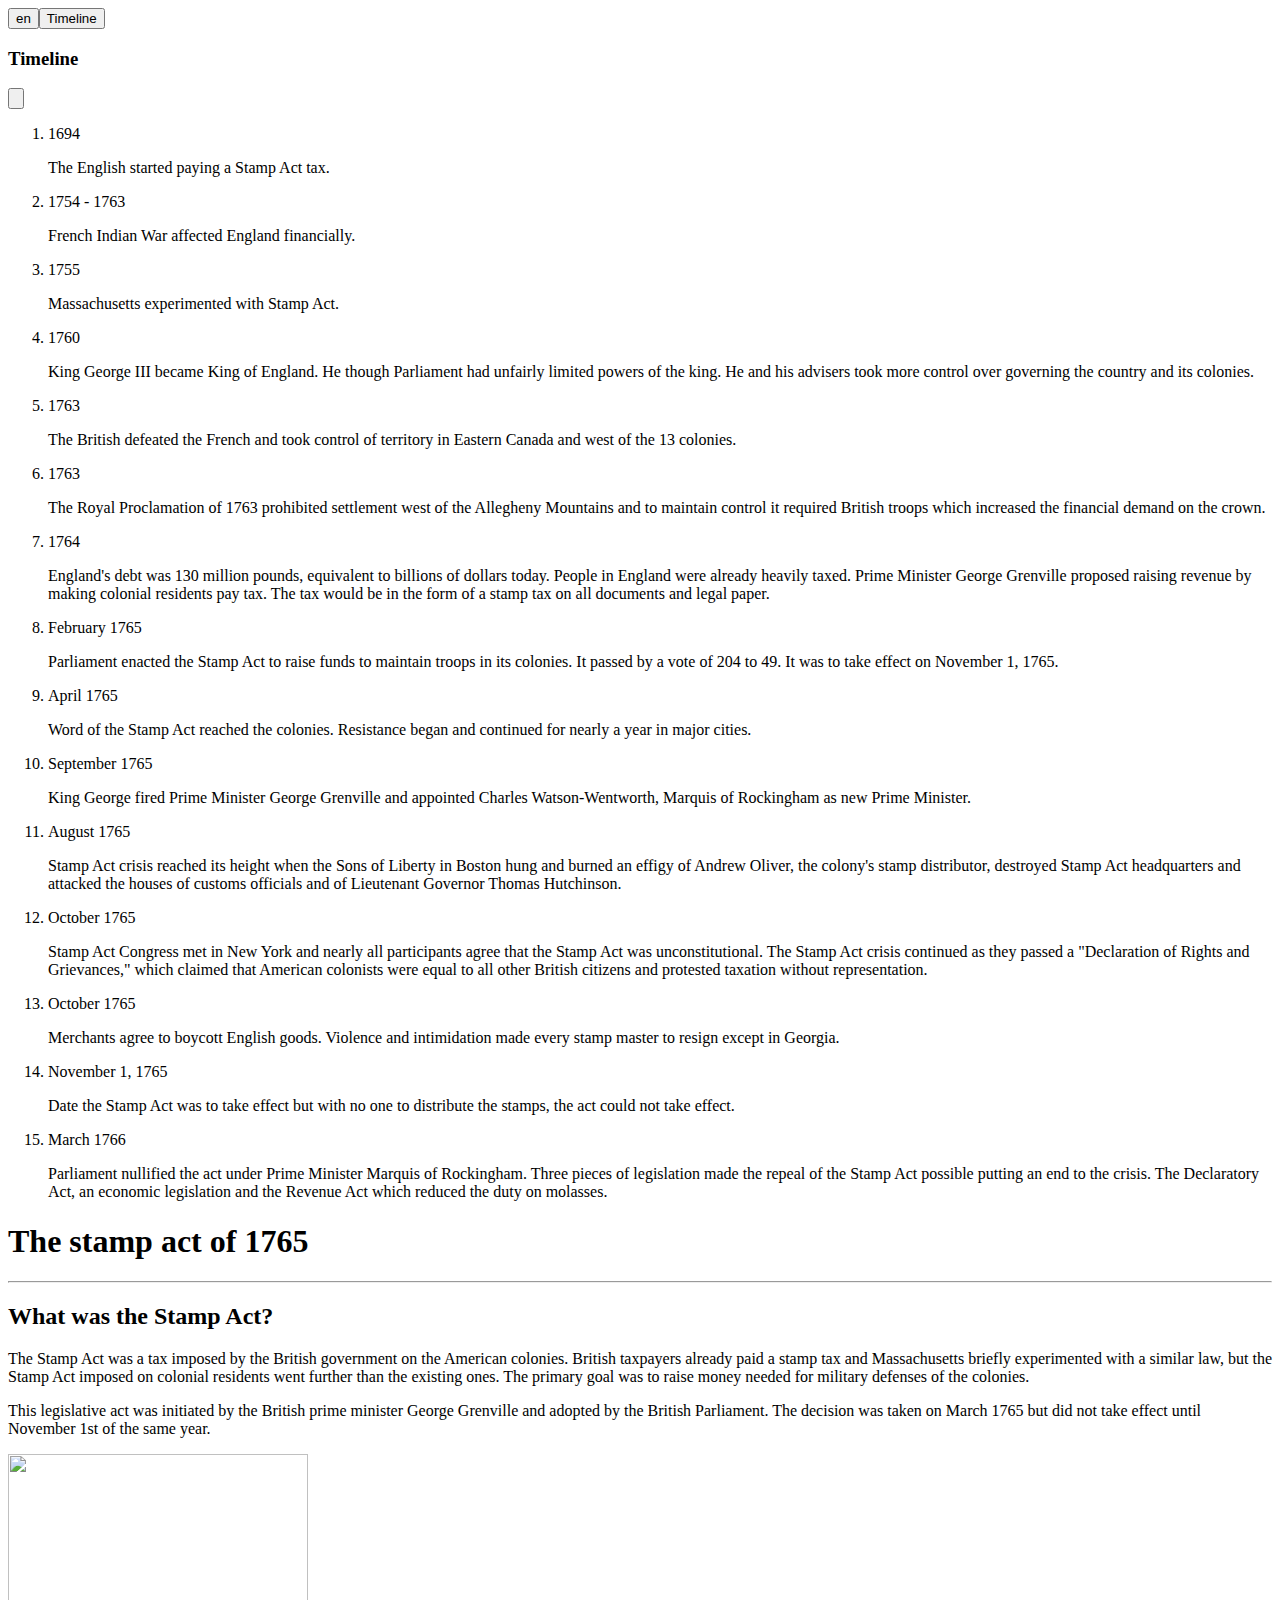
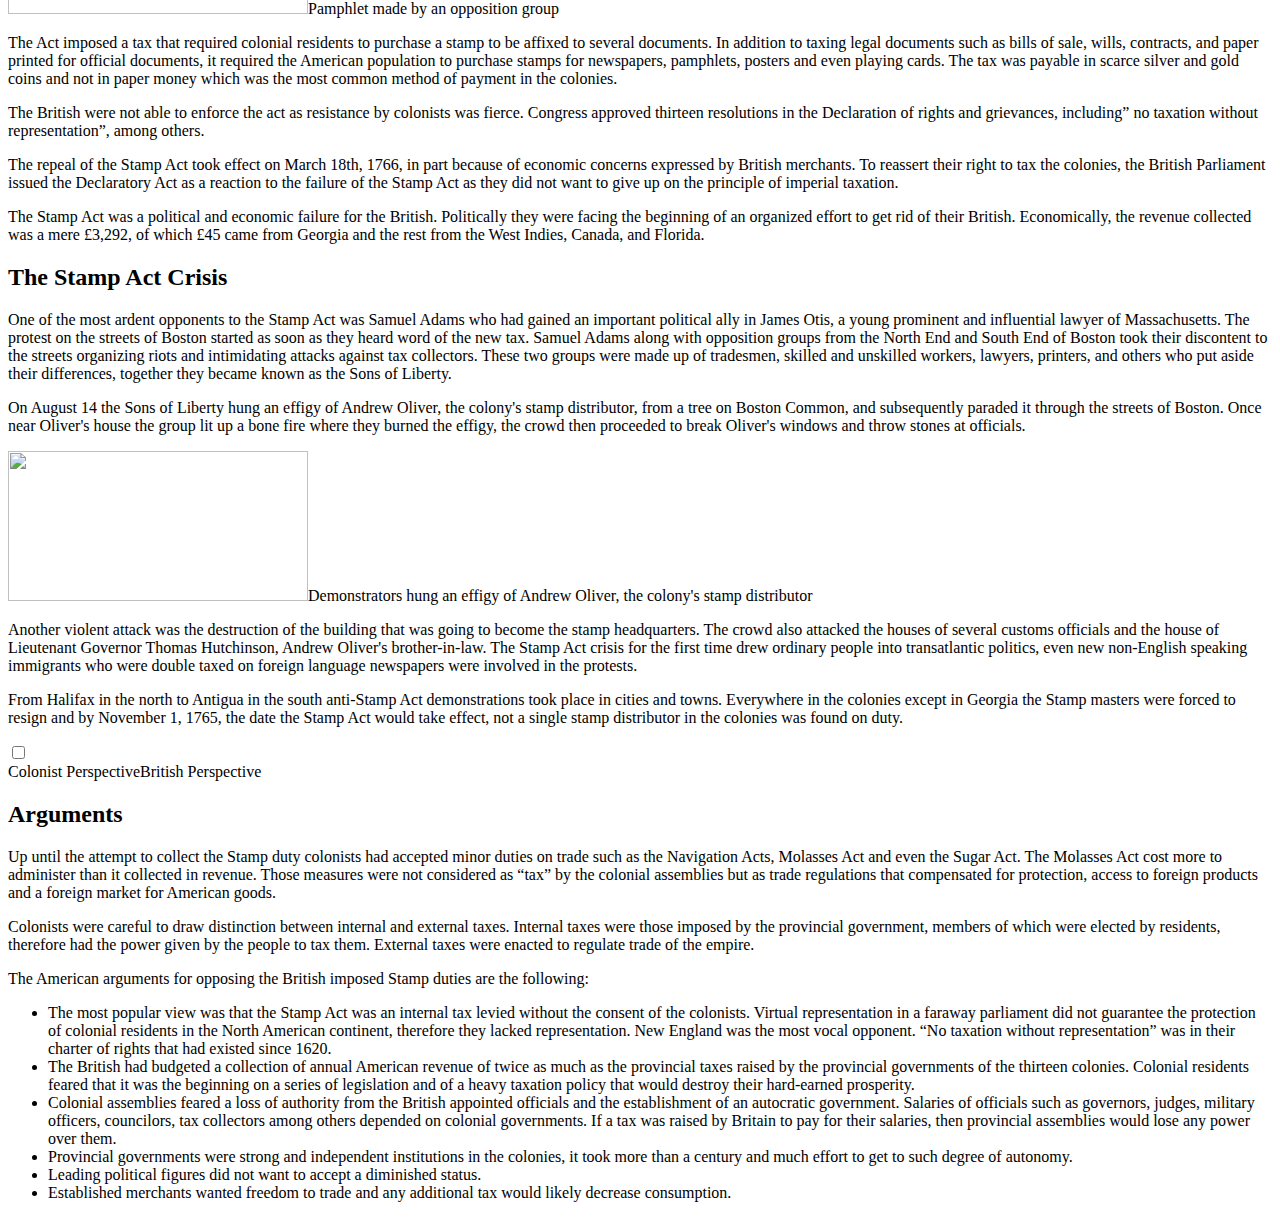
==== commit 1d1bfc25: "commit" ====
--- a/index.html
+++ b/index.html
@@ -1 +1 @@
-<!DOCTYPE html><html lang="en"><head><meta charSet="utf-8"/><meta name="viewport" content="width=device-width, initial-scale=1"/><link rel="stylesheet" href="/nativeamerican/_next/static/css/0689f781d659d242.css" crossorigin="" data-precedence="next"/><link rel="stylesheet" href="/nativeamerican/_next/static/css/17f85f535a35e293.css" crossorigin="" data-precedence="next"/><link rel="preload" as="script" fetchPriority="low" href="/nativeamerican/_next/static/chunks/webpack-9d243a9f6c671301.js" crossorigin=""/><script src="/nativeamerican/_next/static/chunks/fd9d1056-8694cfbdb5e70934.js" async="" crossorigin=""></script><script src="/nativeamerican/_next/static/chunks/938-2a7bdd0e2d7b58f5.js" async="" crossorigin=""></script><script src="/nativeamerican/_next/static/chunks/main-app-c7d48d15ab368534.js" async="" crossorigin=""></script><script src="/nativeamerican/_next/static/chunks/890-fb00c95ef7a32b62.js" async=""></script><script src="/nativeamerican/_next/static/chunks/368-55e3840cad0429fb.js" async=""></script><script src="/nativeamerican/_next/static/chunks/app/page-f33c531d24175fa9.js" async=""></script><script src="/nativeamerican/_next/static/chunks/app/layout-08ededf517c34bcc.js" async=""></script><title>The stamp act of 1765</title><meta name="description" content="A website about the stamp act."/><link rel="icon" href="/nativeamerican/favicon.ico" type="image/x-icon" sizes="167x192"/><script src="/nativeamerican/_next/static/chunks/polyfills-c67a75d1b6f99dc8.js" crossorigin="" noModule=""></script></head><body class="text-gray-800"><button class="select-none w-10 h-8 fixed uppercase top-4 left-4 border-2 border-gray-500 rounded bg-gray-100 hover:border-blue-500 hover:border-[3px]">en</button><button class="block fixed top-4 right-4 text-white bg-blue-700 hover:bg-blue-800 font-medium rounded-lg text-sm px-5 py-2.5 text-center" type="button">Timeline</button><div class="__className_051475 hidden"><div class="flex overflow-y-auto overflow-x-hidden fixed top-0 right-0 left-0 z-50 justify-center items-center w-full md:inset-0 h-full bg-black bg-opacity-35"><div class="relative p-4 w-full max-w-4xl"><div class="relative bg-white rounded-lg shadow"><div class="flex items-center justify-between p-4 border-b rounded-t"><h3 class="text-xl font-semibold text-gray-900">Timeline</h3><button type="button" class="text-gray-400 bg-transparent hover:bg-gray-200 hover:text-gray-900 rounded-lg text-sm w-8 h-8 ms-auto inline-flex justify-center items-center"><svg class="w-3 h-3" aria-hidden="true" xmlns="http://www.w3.org/2000/svg" fill="none" viewBox="0 0 14 14"><path stroke="currentColor" stroke-linecap="round" stroke-linejoin="round" stroke-width="2" d="m1 1 6 6m0 0 6 6M7 7l6-6M7 7l-6 6"></path></svg></button></div><div class="p-4 pt-8 space-y-4 overflow-y-scroll max-h-[32rem] mx-6 no-scrollbar"><ol class="relative border-s border-gray-300"><li class="mb-8 ms-4"><div class="absolute w-3 h-3 bg-gray-400 rounded-full mt-1.5 -start-1.5 border-2 border-white"></div><time class="mb-1 text-sm font-normal leading-none text-gray-400">1694</time><p class="text-base font-normal text-gray-500">The English started paying a Stamp Act tax.</p></li><li class="mb-8 ms-4"><div class="absolute w-3 h-3 bg-gray-400 rounded-full mt-1.5 -start-1.5 border-2 border-white"></div><time class="mb-1 text-sm font-normal leading-none text-gray-400">1754 - 1763</time><p class="text-base font-normal text-gray-500">French Indian War affected England financially.</p></li><li class="mb-8 ms-4"><div class="absolute w-3 h-3 bg-gray-400 rounded-full mt-1.5 -start-1.5 border-2 border-white"></div><time class="mb-1 text-sm font-normal leading-none text-gray-400">1755</time><p class="text-base font-normal text-gray-500">Massachusetts experimented with Stamp Act.</p></li><li class="mb-8 ms-4"><div class="absolute w-3 h-3 bg-gray-400 rounded-full mt-1.5 -start-1.5 border-2 border-white"></div><time class="mb-1 text-sm font-normal leading-none text-gray-400">1760</time><p class="text-base font-normal text-gray-500">King George III became King of England. He though Parliament had unfairly limited powers of the king. He and his advisers took more control over governing the country and its colonies.</p></li><li class="mb-8 ms-4"><div class="absolute w-3 h-3 bg-gray-400 rounded-full mt-1.5 -start-1.5 border-2 border-white"></div><time class="mb-1 text-sm font-normal leading-none text-gray-400">1763</time><p class="text-base font-normal text-gray-500">The British defeated the French and took control of territory in Eastern Canada and west of the 13 colonies.</p></li><li class="mb-8 ms-4"><div class="absolute w-3 h-3 bg-gray-400 rounded-full mt-1.5 -start-1.5 border-2 border-white"></div><time class="mb-1 text-sm font-normal leading-none text-gray-400">1763</time><p class="text-base font-normal text-gray-500">The Royal Proclamation of 1763 prohibited settlement west of the Allegheny Mountains and to maintain control it required British troops which increased the financial demand on the crown.</p></li><li class="mb-8 ms-4"><div class="absolute w-3 h-3 bg-gray-400 rounded-full mt-1.5 -start-1.5 border-2 border-white"></div><time class="mb-1 text-sm font-normal leading-none text-gray-400">1764</time><p class="text-base font-normal text-gray-500">England&#x27;s debt was 130 million pounds, equivalent to billions of dollars today. People in England were already heavily taxed. Prime Minister George Grenville proposed raising revenue by making colonial residents pay tax. The tax would be in the form of a stamp tax on all documents and legal paper.</p></li><li class="mb-8 ms-4"><div class="absolute w-3 h-3 bg-gray-400 rounded-full mt-1.5 -start-1.5 border-2 border-white"></div><time class="mb-1 text-sm font-normal leading-none text-gray-400">February 1765</time><p class="text-base font-normal text-gray-500">Parliament enacted the Stamp Act to raise funds to maintain troops in its colonies. It passed by a vote of 204 to 49. It was to take effect on November 1, 1765.</p></li><li class="mb-8 ms-4"><div class="absolute w-3 h-3 bg-gray-400 rounded-full mt-1.5 -start-1.5 border-2 border-white"></div><time class="mb-1 text-sm font-normal leading-none text-gray-400">April 1765</time><p class="text-base font-normal text-gray-500">Word of the Stamp Act reached the colonies. Resistance began and continued for nearly a year in major cities.</p></li><li class="mb-8 ms-4"><div class="absolute w-3 h-3 bg-gray-400 rounded-full mt-1.5 -start-1.5 border-2 border-white"></div><time class="mb-1 text-sm font-normal leading-none text-gray-400">September 1765</time><p class="text-base font-normal text-gray-500">King George fired Prime Minister George Grenville and appointed Charles Watson-Wentworth, Marquis of Rockingham as new Prime Minister.</p></li><li class="mb-8 ms-4"><div class="absolute w-3 h-3 bg-gray-400 rounded-full mt-1.5 -start-1.5 border-2 border-white"></div><time class="mb-1 text-sm font-normal leading-none text-gray-400">August 1765</time><p class="text-base font-normal text-gray-500">Stamp Act crisis reached its height when the Sons of Liberty in Boston hung and burned an effigy of Andrew Oliver, the colony&#x27;s stamp distributor, destroyed Stamp Act headquarters and attacked the houses of customs officials and of Lieutenant Governor Thomas Hutchinson.</p></li><li class="mb-8 ms-4"><div class="absolute w-3 h-3 bg-gray-400 rounded-full mt-1.5 -start-1.5 border-2 border-white"></div><time class="mb-1 text-sm font-normal leading-none text-gray-400">October 1765</time><p class="text-base font-normal text-gray-500">Stamp Act Congress met in New York and nearly all participants agree that the Stamp Act was unconstitutional. The Stamp Act crisis continued as they passed a &quot;Declaration of Rights and Grievances,&quot; which claimed that American colonists were equal to all other British citizens and protested taxation without representation.</p></li><li class="mb-8 ms-4"><div class="absolute w-3 h-3 bg-gray-400 rounded-full mt-1.5 -start-1.5 border-2 border-white"></div><time class="mb-1 text-sm font-normal leading-none text-gray-400">October 1765</time><p class="text-base font-normal text-gray-500">Merchants agree to boycott English goods. Violence and intimidation made every stamp master to resign except in Georgia.</p></li><li class="mb-8 ms-4"><div class="absolute w-3 h-3 bg-gray-400 rounded-full mt-1.5 -start-1.5 border-2 border-white"></div><time class="mb-1 text-sm font-normal leading-none text-gray-400">November 1, 1765</time><p class="text-base font-normal text-gray-500">Date the Stamp Act was to take effect but with no one to distribute the stamps, the act could not take effect.</p></li><li class="mb-8 ms-4"><div class="absolute w-3 h-3 bg-gray-400 rounded-full mt-1.5 -start-1.5 border-2 border-white"></div><time class="mb-1 text-sm font-normal leading-none text-gray-400">March 1766</time><p class="text-base font-normal text-gray-500">Parliament nullified the act under Prime Minister Marquis of Rockingham. Three pieces of legislation made the repeal of the Stamp Act possible putting an end to the crisis. The Declaratory Act, an economic legislation and the Revenue Act which reduced the duty on molasses.</p></li></ol></div></div></div></div></div><main class="flex flex-col justify-center items-center py-20"><div class="__className_49ff9c"><h1 class="uppercase text-5xl font-bold">The stamp act of 1765</h1></div><hr class="h-[2px] w-60 my-12 border-0 bg-gray-400 rounded"/><div class="__className_051475"><div class="prose prose-gray"><h2>What was the Stamp Act?</h2><p>The Stamp Act was a tax imposed by the British government on the American colonies. British taxpayers already paid a stamp tax and Massachusetts briefly experimented with a similar law, but the Stamp Act imposed on colonial residents went further than the existing ones. The primary goal was to raise money needed for military defenses of the colonies.</p><p>This legislative act was initiated by the British prime minister George Grenville and adopted by the British Parliament. The decision was taken on March 1765 but did not take effect until November 1st of the same year.</p><div class="float-left mr-3 text-center text-wrap max-w-[300px] leading-tight"><img loading="lazy" width="300" height="160" decoding="async" data-nimg="1" class="rounded" style="color:transparent" src="/pamphlet.png"/><text class="italic text-sm">Pamphlet made by an opposition group</text></div><p>The Act imposed a tax that required colonial residents to purchase a stamp to be affixed to several documents. In addition to taxing legal documents such as bills of sale, wills, contracts, and paper printed for official documents, it required the American population to purchase stamps for newspapers, pamphlets, posters and even playing cards.  The tax was payable in scarce silver and gold coins and not in paper money which was the most common method of payment in the colonies.</p><p>The British were not able to enforce the act as resistance by colonists was fierce. Congress approved thirteen resolutions in the Declaration of rights and grievances, including” no taxation without representation”, among others.</p><p>The repeal of the Stamp Act took effect on March 18th, 1766, in part because of economic concerns expressed by British merchants. To reassert their right to tax the colonies, the British Parliament issued the Declaratory Act as a reaction to the failure of the Stamp Act as they did not want to give up on the principle of imperial taxation.</p><p>The Stamp Act was a political and economic failure for the British. Politically they were facing the beginning of an organized effort to get rid of their British. Economically, the revenue collected was a mere £3,292, of which £45 came from Georgia and the rest from the West Indies, Canada, and Florida.</p><h2>The Stamp Act Crisis</h2><p>One of the most ardent opponents to the Stamp Act was Samuel Adams who had gained an important political ally in James Otis, a young prominent and influential lawyer of Massachusetts. The protest on the streets of Boston started as soon as they heard word of the new tax. Samuel Adams along with opposition groups from the North End and South End of Boston took their discontent to the streets organizing riots and intimidating attacks against tax collectors. These two groups were made up of tradesmen, skilled and unskilled workers, lawyers, printers, and others who put aside their differences, together they became known as the Sons of Liberty.</p><p>On August 14 the Sons of Liberty hung an effigy of Andrew Oliver, the colony&#x27;s stamp distributor, from a tree on Boston Common, and subsequently paraded it through the streets of Boston. Once near Oliver&#x27;s house the group lit up a bone fire where they burned the effigy, the crowd then proceeded to break Oliver&#x27;s windows and throw stones at officials.</p><div class="float-right ml-3 text-center text-wrap max-w-[300px] leading-tight"><img loading="lazy" width="300" height="150" decoding="async" data-nimg="1" class="rounded" style="color:transparent" src="/crisis.jpg"/><text class="italic text-sm">Demonstrators hung an effigy of Andrew Oliver, the colony&#x27;s stamp distributor</text></div><p>Another violent attack was the destruction of the building that was going to become the stamp headquarters. The crowd also attacked the houses of several customs officials and the house of Lieutenant Governor Thomas Hutchinson, Andrew Oliver&#x27;s brother-in-law. The Stamp Act crisis for the first time drew ordinary people into transatlantic politics, even new non-English speaking immigrants who were double taxed on foreign language newspapers were involved in the protests.</p><p>From Halifax in the north to Antigua in the south anti-Stamp Act demonstrations took place in cities and towns. Everywhere in the colonies except in Georgia the Stamp masters were forced to resign and by November 1, 1765, the date the Stamp Act would take effect, not a single stamp distributor in the colonies was found on duty.</p></div></div><div class="py-8"><label class="relative inline-flex items-center cursor-pointer mb-4"><input type="checkbox" class="sr-only peer" value=""/><div class="flex justify-strech w-80 h-7 py-[1px] bg-red-500 rounded peer peer-checked:after:translate-x-full after:content-[&#x27;&#x27;] after:absolute after:top-[2px] after:start-[2px] after:bg-white after:border-gray-200 after:border after:rounded after:h-6 after:w-[9.85rem] after:transition-all peer-checked:bg-blue-500"><span class="z-10 flex-1 text-center select-none">Colonist Perspective</span><span class="z-10 flex-1 text-center select-none">British Perspective</span></div></label></div><div class="__className_051475"><div class="prose prose-gray"><h2>Arguments</h2><p>Up until the attempt to collect the Stamp duty colonists had accepted minor duties on trade such as the Navigation Acts, Molasses Act and even the Sugar Act. The Molasses Act cost more to administer than it collected in revenue. Those measures were not considered as “tax” by the colonial assemblies but as trade regulations that compensated for protection, access to foreign products and a foreign market for American goods.</p><p>Colonists were careful to draw distinction between internal and external taxes. Internal taxes were those imposed by the provincial government, members of which were elected by residents, therefore had the power given by the people to tax them. External taxes were enacted to regulate trade of the empire.</p><p>The American arguments for opposing the British imposed Stamp duties are the following:</p><ul class="marker:text-gray-500"><li>The most popular view was that the Stamp Act was an internal tax levied without the consent of the colonists. Virtual representation in a faraway parliament did not guarantee the protection of colonial residents in the North American continent, therefore they lacked representation. New England was the most vocal opponent. “No taxation without representation” was in their charter of rights that had existed since 1620.</li><li>The British had budgeted a collection of annual American revenue of twice as much as the provincial taxes raised by the provincial governments of the thirteen colonies. Colonial residents feared that it was the beginning on a series of legislation and of a heavy taxation policy that would destroy their hard-earned prosperity.</li><li>Colonial assemblies feared a loss of authority from the British appointed officials and the establishment of an autocratic government.  Salaries of officials such as governors, judges, military officers, councilors, tax collectors among others depended on colonial governments. If a tax was raised by Britain to pay for their salaries, then provincial assemblies would lose any power over them.</li><li>Provincial governments were strong and independent institutions in the colonies, it took more than a century and much effort to get to such degree of autonomy.</li><li>Leading political figures did not want to accept a diminished status.</li><li>Established merchants wanted freedom to trade and any additional tax would likely decrease consumption.</li></ul></div></div></main><script src="/nativeamerican/_next/static/chunks/webpack-9d243a9f6c671301.js" crossorigin="" async=""></script><script>(self.__next_f=self.__next_f||[]).push([0]);self.__next_f.push([2,null])</script><script>self.__next_f.push([1,"1:HL[\"/nativeamerican/_next/static/css/0689f781d659d242.css\",\"style\",{\"crossOrigin\":\"\"}]\n0:\"$L2\"\n"])</script><script>self.__next_f.push([1,"3:HL[\"/nativeamerican/_next/static/css/17f85f535a35e293.css\",\"style\",{\"crossOrigin\":\"\"}]\n"])</script><script>self.__next_f.push([1,"4:I[7690,[],\"\"]\n6:I[7831,[],\"\"]\n7:I[9154,[\"890\",\"static/chunks/890-fb00c95ef7a32b62.js\",\"368\",\"static/chunks/368-55e3840cad0429fb.js\",\"931\",\"static/chunks/app/page-f33c531d24175fa9.js\"],\"\"]\n8:I[3890,[\"890\",\"static/chunks/890-fb00c95ef7a32b62.js\",\"185\",\"static/chunks/app/layout-08ededf517c34bcc.js\"],\"Provider\"]\n9:I[5613,[],\"\"]\na:I[1778,[],\"\"]\nc:I[8955,[],\"\"]\n"])</script><script>self.__next_f.push([1,"2:[[[\"$\",\"link\",\"0\",{\"rel\":\"stylesheet\",\"href\":\"/nativeamerican/_next/static/css/0689f781d659d242.css\",\"precedence\":\"next\",\"crossOrigin\":\"\"}]],[\"$\",\"$L4\",null,{\"buildId\":\"3qVoet9Ge6GxpXf_auwDW\",\"assetPrefix\":\"/nativeamerican\",\"initialCanonicalUrl\":\"/\",\"initialTree\":[\"\",{\"children\":[\"__PAGE__\",{}]},\"$undefined\",\"$undefined\",true],\"initialSeedData\":[\"\",{\"children\":[\"__PAGE__\",{},[\"$L5\",[\"$\",\"$L6\",null,{\"propsForComponent\":{\"params\":{}},\"Component\":\"$7\",\"isStaticGeneration\":true}],null]]},[null,[\"$\",\"html\",null,{\"lang\":\"en\",\"children\":[\"$\",\"body\",null,{\"className\":\"text-gray-800\",\"children\":[\"$\",\"$L8\",null,{\"children\":[\"$\",\"$L9\",null,{\"parallelRouterKey\":\"children\",\"segmentPath\":[\"children\"],\"loading\":\"$undefined\",\"loadingStyles\":\"$undefined\",\"loadingScripts\":\"$undefined\",\"hasLoading\":false,\"error\":\"$undefined\",\"errorStyles\":\"$undefined\",\"errorScripts\":\"$undefined\",\"template\":[\"$\",\"$La\",null,{}],\"templateStyles\":\"$undefined\",\"templateScripts\":\"$undefined\",\"notFound\":[[\"$\",\"title\",null,{\"children\":\"404: This page could not be found.\"}],[\"$\",\"div\",null,{\"style\":{\"fontFamily\":\"system-ui,\\\"Segoe UI\\\",Roboto,Helvetica,Arial,sans-serif,\\\"Apple Color Emoji\\\",\\\"Segoe UI Emoji\\\"\",\"height\":\"100vh\",\"textAlign\":\"center\",\"display\":\"flex\",\"flexDirection\":\"column\",\"alignItems\":\"center\",\"justifyContent\":\"center\"},\"children\":[\"$\",\"div\",null,{\"children\":[[\"$\",\"style\",null,{\"dangerouslySetInnerHTML\":{\"__html\":\"body{color:#000;background:#fff;margin:0}.next-error-h1{border-right:1px solid rgba(0,0,0,.3)}@media (prefers-color-scheme:dark){body{color:#fff;background:#000}.next-error-h1{border-right:1px solid rgba(255,255,255,.3)}}\"}}],[\"$\",\"h1\",null,{\"className\":\"next-error-h1\",\"style\":{\"display\":\"inline-block\",\"margin\":\"0 20px 0 0\",\"padding\":\"0 23px 0 0\",\"fontSize\":24,\"fontWeight\":500,\"verticalAlign\":\"top\",\"lineHeight\":\"49px\"},\"children\":\"404\"}],[\"$\",\"div\",null,{\"style\":{\"display\":\"inline-block\"},\"children\":[\"$\",\"h2\",null,{\"style\":{\"fontSize\":14,\"fontWeight\":400,\"lineHeight\":\"49px\",\"margin\":0},\"children\":\"This page could not be found.\"}]}]]}]}]],\"notFoundStyles\":[],\"styles\":[[\"$\",\"link\",\"0\",{\"rel\":\"stylesheet\",\"href\":\"/nativeamerican/_next/static/css/17f85f535a35e293.css\",\"precedence\":\"next\",\"crossOrigin\":\"\"}]]}]}]}]}],null]],\"initialHead\":[false,\"$Lb\"],\"globalErrorComponent\":\"$c\"}]]\n"])</script><script>self.__next_f.push([1,"b:[[\"$\",\"meta\",\"0\",{\"name\":\"viewport\",\"content\":\"width=device-width, initial-scale=1\"}],[\"$\",\"meta\",\"1\",{\"charSet\":\"utf-8\"}],[\"$\",\"title\",\"2\",{\"children\":\"The stamp act of 1765\"}],[\"$\",\"meta\",\"3\",{\"name\":\"description\",\"content\":\"A website about the stamp act.\"}],[\"$\",\"link\",\"4\",{\"rel\":\"icon\",\"href\":\"/nativeamerican/favicon.ico\",\"type\":\"image/x-icon\",\"sizes\":\"167x192\"}]]\n5:null\n"])</script><script>self.__next_f.push([1,""])</script></body></html>+<!DOCTYPE html><html lang="en"><head><meta charSet="utf-8"/><meta name="viewport" content="width=device-width, initial-scale=1"/><link rel="stylesheet" href="/nativeamerican/_next/static/css/0689f781d659d242.css" crossorigin="" data-precedence="next"/><link rel="stylesheet" href="/nativeamerican/_next/static/css/17f85f535a35e293.css" crossorigin="" data-precedence="next"/><link rel="preload" as="script" fetchPriority="low" href="/nativeamerican/_next/static/chunks/webpack-9d243a9f6c671301.js" crossorigin=""/><script src="/nativeamerican/_next/static/chunks/fd9d1056-8694cfbdb5e70934.js" async="" crossorigin=""></script><script src="/nativeamerican/_next/static/chunks/938-2a7bdd0e2d7b58f5.js" async="" crossorigin=""></script><script src="/nativeamerican/_next/static/chunks/main-app-c7d48d15ab368534.js" async="" crossorigin=""></script><script src="/nativeamerican/_next/static/chunks/890-fb00c95ef7a32b62.js" async=""></script><script src="/nativeamerican/_next/static/chunks/368-55e3840cad0429fb.js" async=""></script><script src="/nativeamerican/_next/static/chunks/app/page-d0f37b5e0687a501.js" async=""></script><script src="/nativeamerican/_next/static/chunks/app/layout-08ededf517c34bcc.js" async=""></script><title>The stamp act of 1765</title><meta name="description" content="A website about the stamp act."/><link rel="icon" href="/nativeamerican/favicon.ico" type="image/x-icon" sizes="167x192"/><script src="/nativeamerican/_next/static/chunks/polyfills-c67a75d1b6f99dc8.js" crossorigin="" noModule=""></script></head><body class="text-gray-800"><button class="select-none w-10 h-8 fixed uppercase top-4 left-4 border-2 border-gray-500 rounded bg-gray-100 hover:border-blue-500 hover:border-[3px]">en</button><button class="block fixed top-4 right-4 text-white bg-blue-700 hover:bg-blue-800 font-medium rounded-lg text-sm px-5 py-2.5 text-center" type="button">Timeline</button><div class="__className_051475 hidden"><div class="flex overflow-y-auto overflow-x-hidden fixed top-0 right-0 left-0 z-50 justify-center items-center w-full md:inset-0 h-full bg-black bg-opacity-35"><div class="relative p-4 w-full max-w-4xl"><div class="relative bg-white rounded-lg shadow"><div class="flex items-center justify-between p-4 border-b rounded-t"><h3 class="text-xl font-semibold text-gray-900">Timeline</h3><button type="button" class="text-gray-400 bg-transparent hover:bg-gray-200 hover:text-gray-900 rounded-lg text-sm w-8 h-8 ms-auto inline-flex justify-center items-center"><svg class="w-3 h-3" aria-hidden="true" xmlns="http://www.w3.org/2000/svg" fill="none" viewBox="0 0 14 14"><path stroke="currentColor" stroke-linecap="round" stroke-linejoin="round" stroke-width="2" d="m1 1 6 6m0 0 6 6M7 7l6-6M7 7l-6 6"></path></svg></button></div><div class="p-4 pt-8 space-y-4 overflow-y-scroll max-h-[32rem] mx-6 no-scrollbar"><ol class="relative border-s border-gray-300"><li class="mb-8 ms-4"><div class="absolute w-3 h-3 bg-gray-400 rounded-full mt-1.5 -start-1.5 border-2 border-white"></div><time class="mb-1 text-sm font-normal leading-none text-gray-400">1694</time><p class="text-base font-normal text-gray-500">The English started paying a Stamp Act tax.</p></li><li class="mb-8 ms-4"><div class="absolute w-3 h-3 bg-gray-400 rounded-full mt-1.5 -start-1.5 border-2 border-white"></div><time class="mb-1 text-sm font-normal leading-none text-gray-400">1754 - 1763</time><p class="text-base font-normal text-gray-500">French Indian War affected England financially.</p></li><li class="mb-8 ms-4"><div class="absolute w-3 h-3 bg-gray-400 rounded-full mt-1.5 -start-1.5 border-2 border-white"></div><time class="mb-1 text-sm font-normal leading-none text-gray-400">1755</time><p class="text-base font-normal text-gray-500">Massachusetts experimented with Stamp Act.</p></li><li class="mb-8 ms-4"><div class="absolute w-3 h-3 bg-gray-400 rounded-full mt-1.5 -start-1.5 border-2 border-white"></div><time class="mb-1 text-sm font-normal leading-none text-gray-400">1760</time><p class="text-base font-normal text-gray-500">King George III became King of England. He though Parliament had unfairly limited powers of the king. He and his advisers took more control over governing the country and its colonies.</p></li><li class="mb-8 ms-4"><div class="absolute w-3 h-3 bg-gray-400 rounded-full mt-1.5 -start-1.5 border-2 border-white"></div><time class="mb-1 text-sm font-normal leading-none text-gray-400">1763</time><p class="text-base font-normal text-gray-500">The British defeated the French and took control of territory in Eastern Canada and west of the 13 colonies.</p></li><li class="mb-8 ms-4"><div class="absolute w-3 h-3 bg-gray-400 rounded-full mt-1.5 -start-1.5 border-2 border-white"></div><time class="mb-1 text-sm font-normal leading-none text-gray-400">1763</time><p class="text-base font-normal text-gray-500">The Royal Proclamation of 1763 prohibited settlement west of the Allegheny Mountains and to maintain control it required British troops which increased the financial demand on the crown.</p></li><li class="mb-8 ms-4"><div class="absolute w-3 h-3 bg-gray-400 rounded-full mt-1.5 -start-1.5 border-2 border-white"></div><time class="mb-1 text-sm font-normal leading-none text-gray-400">1764</time><p class="text-base font-normal text-gray-500">England&#x27;s debt was 130 million pounds, equivalent to billions of dollars today. People in England were already heavily taxed. Prime Minister George Grenville proposed raising revenue by making colonial residents pay tax. The tax would be in the form of a stamp tax on all documents and legal paper.</p></li><li class="mb-8 ms-4"><div class="absolute w-3 h-3 bg-gray-400 rounded-full mt-1.5 -start-1.5 border-2 border-white"></div><time class="mb-1 text-sm font-normal leading-none text-gray-400">February 1765</time><p class="text-base font-normal text-gray-500">Parliament enacted the Stamp Act to raise funds to maintain troops in its colonies. It passed by a vote of 204 to 49. It was to take effect on November 1, 1765.</p></li><li class="mb-8 ms-4"><div class="absolute w-3 h-3 bg-gray-400 rounded-full mt-1.5 -start-1.5 border-2 border-white"></div><time class="mb-1 text-sm font-normal leading-none text-gray-400">April 1765</time><p class="text-base font-normal text-gray-500">Word of the Stamp Act reached the colonies. Resistance began and continued for nearly a year in major cities.</p></li><li class="mb-8 ms-4"><div class="absolute w-3 h-3 bg-gray-400 rounded-full mt-1.5 -start-1.5 border-2 border-white"></div><time class="mb-1 text-sm font-normal leading-none text-gray-400">September 1765</time><p class="text-base font-normal text-gray-500">King George fired Prime Minister George Grenville and appointed Charles Watson-Wentworth, Marquis of Rockingham as new Prime Minister.</p></li><li class="mb-8 ms-4"><div class="absolute w-3 h-3 bg-gray-400 rounded-full mt-1.5 -start-1.5 border-2 border-white"></div><time class="mb-1 text-sm font-normal leading-none text-gray-400">August 1765</time><p class="text-base font-normal text-gray-500">Stamp Act crisis reached its height when the Sons of Liberty in Boston hung and burned an effigy of Andrew Oliver, the colony&#x27;s stamp distributor, destroyed Stamp Act headquarters and attacked the houses of customs officials and of Lieutenant Governor Thomas Hutchinson.</p></li><li class="mb-8 ms-4"><div class="absolute w-3 h-3 bg-gray-400 rounded-full mt-1.5 -start-1.5 border-2 border-white"></div><time class="mb-1 text-sm font-normal leading-none text-gray-400">October 1765</time><p class="text-base font-normal text-gray-500">Stamp Act Congress met in New York and nearly all participants agree that the Stamp Act was unconstitutional. The Stamp Act crisis continued as they passed a &quot;Declaration of Rights and Grievances,&quot; which claimed that American colonists were equal to all other British citizens and protested taxation without representation.</p></li><li class="mb-8 ms-4"><div class="absolute w-3 h-3 bg-gray-400 rounded-full mt-1.5 -start-1.5 border-2 border-white"></div><time class="mb-1 text-sm font-normal leading-none text-gray-400">October 1765</time><p class="text-base font-normal text-gray-500">Merchants agree to boycott English goods. Violence and intimidation made every stamp master to resign except in Georgia.</p></li><li class="mb-8 ms-4"><div class="absolute w-3 h-3 bg-gray-400 rounded-full mt-1.5 -start-1.5 border-2 border-white"></div><time class="mb-1 text-sm font-normal leading-none text-gray-400">November 1, 1765</time><p class="text-base font-normal text-gray-500">Date the Stamp Act was to take effect but with no one to distribute the stamps, the act could not take effect.</p></li><li class="mb-8 ms-4"><div class="absolute w-3 h-3 bg-gray-400 rounded-full mt-1.5 -start-1.5 border-2 border-white"></div><time class="mb-1 text-sm font-normal leading-none text-gray-400">March 1766</time><p class="text-base font-normal text-gray-500">Parliament nullified the act under Prime Minister Marquis of Rockingham. Three pieces of legislation made the repeal of the Stamp Act possible putting an end to the crisis. The Declaratory Act, an economic legislation and the Revenue Act which reduced the duty on molasses.</p></li></ol></div></div></div></div></div><main class="flex flex-col justify-center items-center py-20"><div class="__className_49ff9c"><h1 class="uppercase text-5xl font-bold">The stamp act of 1765</h1></div><hr class="h-[2px] w-60 my-12 border-0 bg-gray-400 rounded"/><div class="__className_051475"><div class="prose prose-gray"><h2>What was the Stamp Act?</h2><p>The Stamp Act was a tax imposed by the British government on the American colonies. British taxpayers already paid a stamp tax and Massachusetts briefly experimented with a similar law, but the Stamp Act imposed on colonial residents went further than the existing ones. The primary goal was to raise money needed for military defenses of the colonies.</p><p>This legislative act was initiated by the British prime minister George Grenville and adopted by the British Parliament. The decision was taken on March 1765 but did not take effect until November 1st of the same year.</p><div class="float-left mr-3 text-center text-wrap max-w-[300px] leading-tight"><img loading="lazy" width="300" height="160" decoding="async" data-nimg="1" class="rounded" style="color:transparent" src="/nativeamerican/pamphlet.png"/><text class="italic text-sm">Pamphlet made by an opposition group</text></div><p>The Act imposed a tax that required colonial residents to purchase a stamp to be affixed to several documents. In addition to taxing legal documents such as bills of sale, wills, contracts, and paper printed for official documents, it required the American population to purchase stamps for newspapers, pamphlets, posters and even playing cards.  The tax was payable in scarce silver and gold coins and not in paper money which was the most common method of payment in the colonies.</p><p>The British were not able to enforce the act as resistance by colonists was fierce. Congress approved thirteen resolutions in the Declaration of rights and grievances, including” no taxation without representation”, among others.</p><p>The repeal of the Stamp Act took effect on March 18th, 1766, in part because of economic concerns expressed by British merchants. To reassert their right to tax the colonies, the British Parliament issued the Declaratory Act as a reaction to the failure of the Stamp Act as they did not want to give up on the principle of imperial taxation.</p><p>The Stamp Act was a political and economic failure for the British. Politically they were facing the beginning of an organized effort to get rid of their British. Economically, the revenue collected was a mere £3,292, of which £45 came from Georgia and the rest from the West Indies, Canada, and Florida.</p><h2>The Stamp Act Crisis</h2><p>One of the most ardent opponents to the Stamp Act was Samuel Adams who had gained an important political ally in James Otis, a young prominent and influential lawyer of Massachusetts. The protest on the streets of Boston started as soon as they heard word of the new tax. Samuel Adams along with opposition groups from the North End and South End of Boston took their discontent to the streets organizing riots and intimidating attacks against tax collectors. These two groups were made up of tradesmen, skilled and unskilled workers, lawyers, printers, and others who put aside their differences, together they became known as the Sons of Liberty.</p><p>On August 14 the Sons of Liberty hung an effigy of Andrew Oliver, the colony&#x27;s stamp distributor, from a tree on Boston Common, and subsequently paraded it through the streets of Boston. Once near Oliver&#x27;s house the group lit up a bone fire where they burned the effigy, the crowd then proceeded to break Oliver&#x27;s windows and throw stones at officials.</p><div class="float-right ml-3 text-center text-wrap max-w-[300px] leading-tight"><img loading="lazy" width="300" height="150" decoding="async" data-nimg="1" class="rounded" style="color:transparent" src="/nativeamerican/crisis.jpg"/><text class="italic text-sm">Demonstrators hung an effigy of Andrew Oliver, the colony&#x27;s stamp distributor</text></div><p>Another violent attack was the destruction of the building that was going to become the stamp headquarters. The crowd also attacked the houses of several customs officials and the house of Lieutenant Governor Thomas Hutchinson, Andrew Oliver&#x27;s brother-in-law. The Stamp Act crisis for the first time drew ordinary people into transatlantic politics, even new non-English speaking immigrants who were double taxed on foreign language newspapers were involved in the protests.</p><p>From Halifax in the north to Antigua in the south anti-Stamp Act demonstrations took place in cities and towns. Everywhere in the colonies except in Georgia the Stamp masters were forced to resign and by November 1, 1765, the date the Stamp Act would take effect, not a single stamp distributor in the colonies was found on duty.</p></div></div><div class="py-8"><label class="relative inline-flex items-center cursor-pointer mb-4"><input type="checkbox" class="sr-only peer" value=""/><div class="flex justify-strech w-80 h-7 py-[1px] bg-red-500 rounded peer peer-checked:after:translate-x-full after:content-[&#x27;&#x27;] after:absolute after:top-[2px] after:start-[2px] after:bg-white after:border-gray-200 after:border after:rounded after:h-6 after:w-[9.85rem] after:transition-all peer-checked:bg-blue-500"><span class="z-10 flex-1 text-center select-none">Colonist Perspective</span><span class="z-10 flex-1 text-center select-none">British Perspective</span></div></label></div><div class="__className_051475"><div class="prose prose-gray"><h2>Arguments</h2><p>Up until the attempt to collect the Stamp duty colonists had accepted minor duties on trade such as the Navigation Acts, Molasses Act and even the Sugar Act. The Molasses Act cost more to administer than it collected in revenue. Those measures were not considered as “tax” by the colonial assemblies but as trade regulations that compensated for protection, access to foreign products and a foreign market for American goods.</p><p>Colonists were careful to draw distinction between internal and external taxes. Internal taxes were those imposed by the provincial government, members of which were elected by residents, therefore had the power given by the people to tax them. External taxes were enacted to regulate trade of the empire.</p><p>The American arguments for opposing the British imposed Stamp duties are the following:</p><ul class="marker:text-gray-500"><li>The most popular view was that the Stamp Act was an internal tax levied without the consent of the colonists. Virtual representation in a faraway parliament did not guarantee the protection of colonial residents in the North American continent, therefore they lacked representation. New England was the most vocal opponent. “No taxation without representation” was in their charter of rights that had existed since 1620.</li><li>The British had budgeted a collection of annual American revenue of twice as much as the provincial taxes raised by the provincial governments of the thirteen colonies. Colonial residents feared that it was the beginning on a series of legislation and of a heavy taxation policy that would destroy their hard-earned prosperity.</li><li>Colonial assemblies feared a loss of authority from the British appointed officials and the establishment of an autocratic government.  Salaries of officials such as governors, judges, military officers, councilors, tax collectors among others depended on colonial governments. If a tax was raised by Britain to pay for their salaries, then provincial assemblies would lose any power over them.</li><li>Provincial governments were strong and independent institutions in the colonies, it took more than a century and much effort to get to such degree of autonomy.</li><li>Leading political figures did not want to accept a diminished status.</li><li>Established merchants wanted freedom to trade and any additional tax would likely decrease consumption.</li></ul></div></div></main><script src="/nativeamerican/_next/static/chunks/webpack-9d243a9f6c671301.js" crossorigin="" async=""></script><script>(self.__next_f=self.__next_f||[]).push([0]);self.__next_f.push([2,null])</script><script>self.__next_f.push([1,"1:HL[\"/nativeamerican/_next/static/css/0689f781d659d242.css\",\"style\",{\"crossOrigin\":\"\"}]\n0:\"$L2\"\n"])</script><script>self.__next_f.push([1,"3:HL[\"/nativeamerican/_next/static/css/17f85f535a35e293.css\",\"style\",{\"crossOrigin\":\"\"}]\n"])</script><script>self.__next_f.push([1,"4:I[7690,[],\"\"]\n6:I[7831,[],\"\"]\n7:I[9154,[\"890\",\"static/chunks/890-fb00c95ef7a32b62.js\",\"368\",\"static/chunks/368-55e3840cad0429fb.js\",\"931\",\"static/chunks/app/page-d0f37b5e0687a501.js\"],\"\"]\n8:I[3890,[\"890\",\"static/chunks/890-fb00c95ef7a32b62.js\",\"185\",\"static/chunks/app/layout-08ededf517c34bcc.js\"],\"Provider\"]\n9:I[5613,[],\"\"]\na:I[1778,[],\"\"]\nc:I[8955,[],\"\"]\n"])</script><script>self.__next_f.push([1,"2:[[[\"$\",\"link\",\"0\",{\"rel\":\"stylesheet\",\"href\":\"/nativeamerican/_next/static/css/0689f781d659d242.css\",\"precedence\":\"next\",\"crossOrigin\":\"\"}]],[\"$\",\"$L4\",null,{\"buildId\":\"pAgLh32H3v6E4ggUxrTAp\",\"assetPrefix\":\"/nativeamerican\",\"initialCanonicalUrl\":\"/\",\"initialTree\":[\"\",{\"children\":[\"__PAGE__\",{}]},\"$undefined\",\"$undefined\",true],\"initialSeedData\":[\"\",{\"children\":[\"__PAGE__\",{},[\"$L5\",[\"$\",\"$L6\",null,{\"propsForComponent\":{\"params\":{}},\"Component\":\"$7\",\"isStaticGeneration\":true}],null]]},[null,[\"$\",\"html\",null,{\"lang\":\"en\",\"children\":[\"$\",\"body\",null,{\"className\":\"text-gray-800\",\"children\":[\"$\",\"$L8\",null,{\"children\":[\"$\",\"$L9\",null,{\"parallelRouterKey\":\"children\",\"segmentPath\":[\"children\"],\"loading\":\"$undefined\",\"loadingStyles\":\"$undefined\",\"loadingScripts\":\"$undefined\",\"hasLoading\":false,\"error\":\"$undefined\",\"errorStyles\":\"$undefined\",\"errorScripts\":\"$undefined\",\"template\":[\"$\",\"$La\",null,{}],\"templateStyles\":\"$undefined\",\"templateScripts\":\"$undefined\",\"notFound\":[[\"$\",\"title\",null,{\"children\":\"404: This page could not be found.\"}],[\"$\",\"div\",null,{\"style\":{\"fontFamily\":\"system-ui,\\\"Segoe UI\\\",Roboto,Helvetica,Arial,sans-serif,\\\"Apple Color Emoji\\\",\\\"Segoe UI Emoji\\\"\",\"height\":\"100vh\",\"textAlign\":\"center\",\"display\":\"flex\",\"flexDirection\":\"column\",\"alignItems\":\"center\",\"justifyContent\":\"center\"},\"children\":[\"$\",\"div\",null,{\"children\":[[\"$\",\"style\",null,{\"dangerouslySetInnerHTML\":{\"__html\":\"body{color:#000;background:#fff;margin:0}.next-error-h1{border-right:1px solid rgba(0,0,0,.3)}@media (prefers-color-scheme:dark){body{color:#fff;background:#000}.next-error-h1{border-right:1px solid rgba(255,255,255,.3)}}\"}}],[\"$\",\"h1\",null,{\"className\":\"next-error-h1\",\"style\":{\"display\":\"inline-block\",\"margin\":\"0 20px 0 0\",\"padding\":\"0 23px 0 0\",\"fontSize\":24,\"fontWeight\":500,\"verticalAlign\":\"top\",\"lineHeight\":\"49px\"},\"children\":\"404\"}],[\"$\",\"div\",null,{\"style\":{\"display\":\"inline-block\"},\"children\":[\"$\",\"h2\",null,{\"style\":{\"fontSize\":14,\"fontWeight\":400,\"lineHeight\":\"49px\",\"margin\":0},\"children\":\"This page could not be found.\"}]}]]}]}]],\"notFoundStyles\":[],\"styles\":[[\"$\",\"link\",\"0\",{\"rel\":\"stylesheet\",\"href\":\"/nativeamerican/_next/static/css/17f85f535a35e293.css\",\"precedence\":\"next\",\"crossOrigin\":\"\"}]]}]}]}]}],null]],\"initialHead\":[false,\"$Lb\"],\"globalErrorComponent\":\"$c\"}]]\n"])</script><script>self.__next_f.push([1,"b:[[\"$\",\"meta\",\"0\",{\"name\":\"viewport\",\"content\":\"width=device-width, initial-scale=1\"}],[\"$\",\"meta\",\"1\",{\"charSet\":\"utf-8\"}],[\"$\",\"title\",\"2\",{\"children\":\"The stamp act of 1765\"}],[\"$\",\"meta\",\"3\",{\"name\":\"description\",\"content\":\"A website about the stamp act.\"}],[\"$\",\"link\",\"4\",{\"rel\":\"icon\",\"href\":\"/nativeamerican/favicon.ico\",\"type\":\"image/x-icon\",\"sizes\":\"167x192\"}]]\n5:null\n"])</script><script>self.__next_f.push([1,""])</script></body></html>